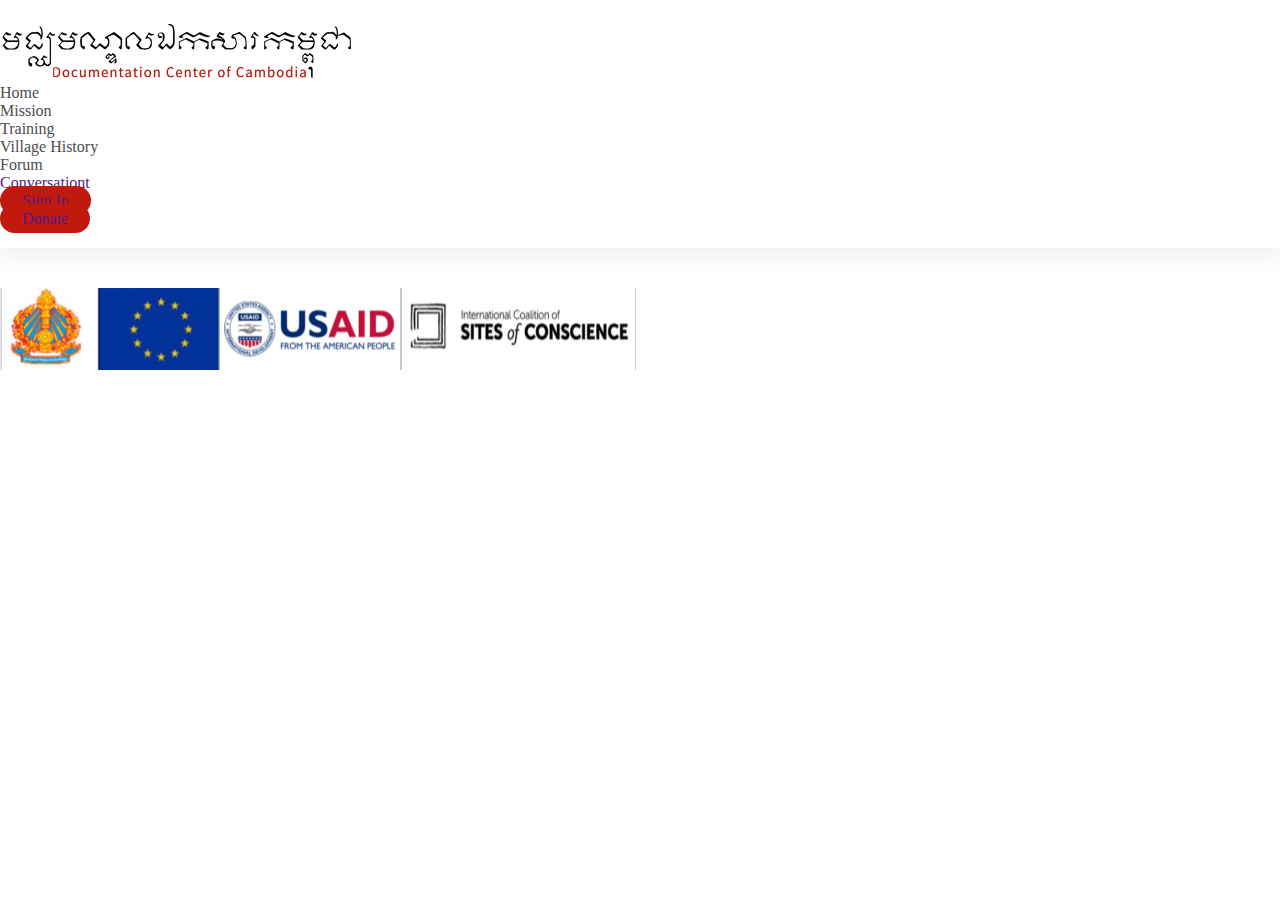
==== index.html @ 2c3887c6 "nav modified" ====
<!doctype html>
<html lang="en">

<head>
    <meta charset="utf-8">
    <meta name="viewport" content="width=device-width, initial-scale=1">
    <title>conversation</title>
    <link rel="stylesheet" href="./assets/css/style.css">
    <link href="https://cdn.jsdelivr.net/npm/bootstrap@5.3.1/dist/css/bootstrap.min.css" rel="stylesheet"
        integrity="sha384-4bw+/aepP/YC94hEpVNVgiZdgIC5+VKNBQNGCHeKRQN+PtmoHDEXuppvnDJzQIu9" crossorigin="anonymous">
</head>

<body class="flow">
    <!-- nav-section -->
    <nav class="nav-bg-crd py-20">
        <div class="container ">
            <div class="d-flex align-items-center justify-content-between">
                <img  src="./assets/images/nav-logo-img.png" alt="nav-logo-img">
                <label id="menuicon" onclick="responsive()">
                    <span class="cross-4"></span>
                    <span class="cross-5"></span>
                    <span class="cross-6"></span>
                </label>
                <ul class="d-flex align-items-center justify-content-between gap-15 nav-bar pl-0" id="nav">
                    <li><a class="fonts-nav-bar" href="">Home</a></li>
                    <li><a class="fonts-nav-bar" href="">Mission</a></li>
                    <li><a class="fonts-nav-bar" href="">Training</a></li>
                    <li><a class="fonts-nav-bar" href="">Village History</a></li>
                    <li><a class="fonts-nav-bar" href="">Forum</a></li>
                    <li><a class="font-nav" href="">Conversationt</a></li>
                    <li><a class="font-nav-btn nav-btn" href="">Sign In</a></li>
                    <li><a class="font-nav-btn nav-btn" href="">Donate</a></li>

                </ul>
            </div>
        </div>
    </nav>

    <!-- footer-section -->
      <section class="bg-black pt-40">
        <div class="container">
            <div class="row">
                <div class="col-8">
                    <img class="w-100" src="./assets/images/footer-img.png" alt="">
                </div>
            </div>
        </div>
      </section> 
    <script src="./assets/js/app.js"></script>
    <script src="https://cdn.jsdelivr.net/npm/bootstrap@5.3.1/dist/js/bootstrap.bundle.min.js"
        integrity="sha384-HwwvtgBNo3bZJJLYd8oVXjrBZt8cqVSpeBNS5n7C8IVInixGAoxmnlMuBnhbgrkm" crossorigin="anonymous">
        </script>
</body>

</html>
---- assets/css/style.css ----
@import url(root.css);

*{
    padding: 0;
    margin: 0;
    list-style-type: none;
    box-sizing: border-box;
    text-decoration: none !important;
}


/* padding */
.py-20{
    padding-top: 20px;
    padding-bottom: 20px;
}

.pt-40{
    padding-top: 40px;
}

/* nav-section */
.nav-bg-crd{
    background: #FFF;
box-shadow: 0px 8px 25px 0px rgba(0, 0, 0, 0.07);
}

.gap-15{
    gap: 15px;
}


.nav-btn{
padding: 6px 22px;
border-radius: 17.5px;
background: var(--Button, #C2190E);
}

.cross-1{
    rotate: 45deg;
    transition: .4s;
    }
    .cross-2{
        position: relative;
        transition: .4s;
        top: -80%;
        rotate: -45deg;
    }
    .cross-3{
        display: none !important;
    }
    .cross-4{
        transition: .4s;
    }
    .cross-5{
        transition: .5s;
    }
    .cross-6{
        transition: .5s;
    }
    .pl-0{
        padding-left: 0;
    }

@media (max-width:1200px) {
    label[id="menuicon"] {
        width: 30px;
        height: 24px;
        cursor: pointer;
        display: flex;
        position: absolute;
        right: 2%;
        top: 2%;
        justify-content: space-between;
        flex-direction: column;
        z-index: 5;
        align-items: center;
    }
    label[id="menuicon"]>span {
        width: 100%;
        height: 5px;
        background: black;
    }
    .nav-bar {       
        flex-direction: column !important;
        justify-content: center;
        align-items: center;
        top: 0;
        left: -100%;
        position: fixed;
        opacity: 1;
        width: 100%;
        max-width: 400px;
        height: 100%;
        background: red;
        z-index: 3;
        box-shadow: 0px 0px 19px 9px rgba(0, 0, 0, 0.10);
        transition: .8s;
    }
    .fixed-lft {
        left: 0;
    }}
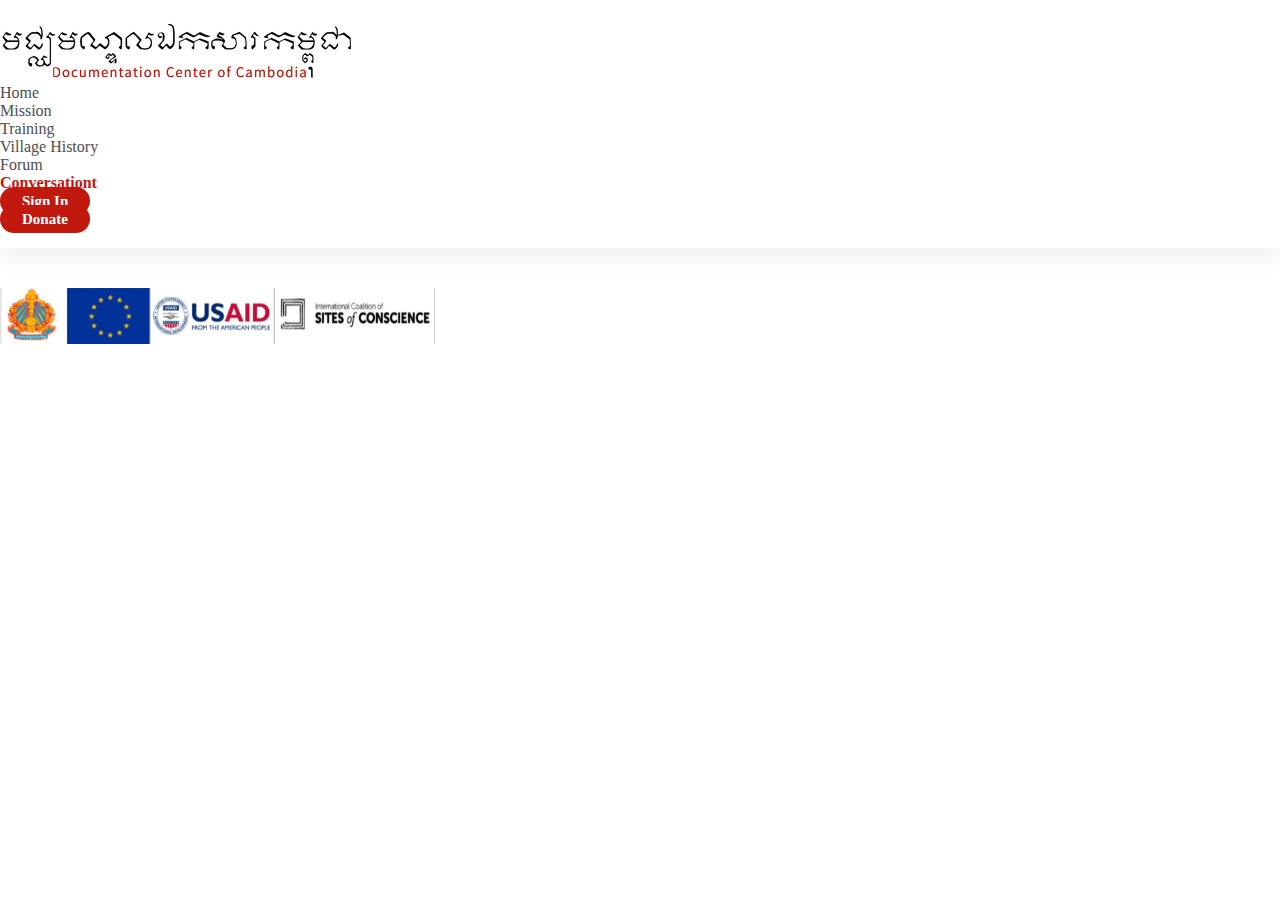
==== commit 95091e11: "footer-modified" ====
--- a/index.html
+++ b/index.html
@@ -40,9 +40,26 @@
       <section class="bg-black pt-40">
         <div class="container">
             <div class="row">
-                <div class="col-8">
-                    <img class="w-100" src="./assets/images/footer-img.png" alt="">
+                <div class="col-lg-8 col-md-12">
+                    <img class="mx-435 w-100" src="./assets/images/footer-img.png" alt="">
                 </div>
+            <div class="col-lg-4 col-md-12">
+                <p class="footer-para"># 66, Street 274, Sihanouk Blvd, Sangkat Tonle Bassac, Khan Chamkarmon, Phnom Penh.</p>
+                <div class="d-flex align-items-center pt-16">
+                    <img src="./assets/images/footer-call-img.png" alt="">
+                    <p class="footer-p">No. 012 90 55 95/023 21 18 75 </p>
+                </div>
+                <div class="d-flex align-items-center pt-13 pb-9">
+                    <img src="./assets/images/footer-msg-img.png" alt="">
+                    <p class="footer-p">Email: dccam@online.com.kh
+                    </p>
+                </div>
+                <div class="d-flex align-items-center pb-95">
+                    <img src="./assets/images/footer-website-img.png" alt="">
+                    <p class="footer-p">Website: www.dccam.org</p>
+                </div>
+
+            </div>
             </div>
         </div>
       </section> 
--- a/assets/css/style.css
+++ b/assets/css/style.css
@@ -17,6 +17,20 @@
 
 .pt-40{
     padding-top: 40px;
+}
+.pt-13{
+    padding-top: 13px;
+}
+
+.pb-9{
+    padding-bottom: 9px;
+}
+.pt-16{
+    padding-top: 16px;
+}
+
+.pb-95{
+    padding-bottom: 95px;
 }
 
 /* nav-section */
@@ -62,6 +76,17 @@
         padding-left: 0;
     }
 
+
+
+    /* footer-section */
+    p {
+         margin-bottom: unset !important;
+    }
+
+    .mx-435{
+        max-width: 435px;
+    }
+
 @media (max-width:1200px) {
     label[id="menuicon"] {
         width: 30px;
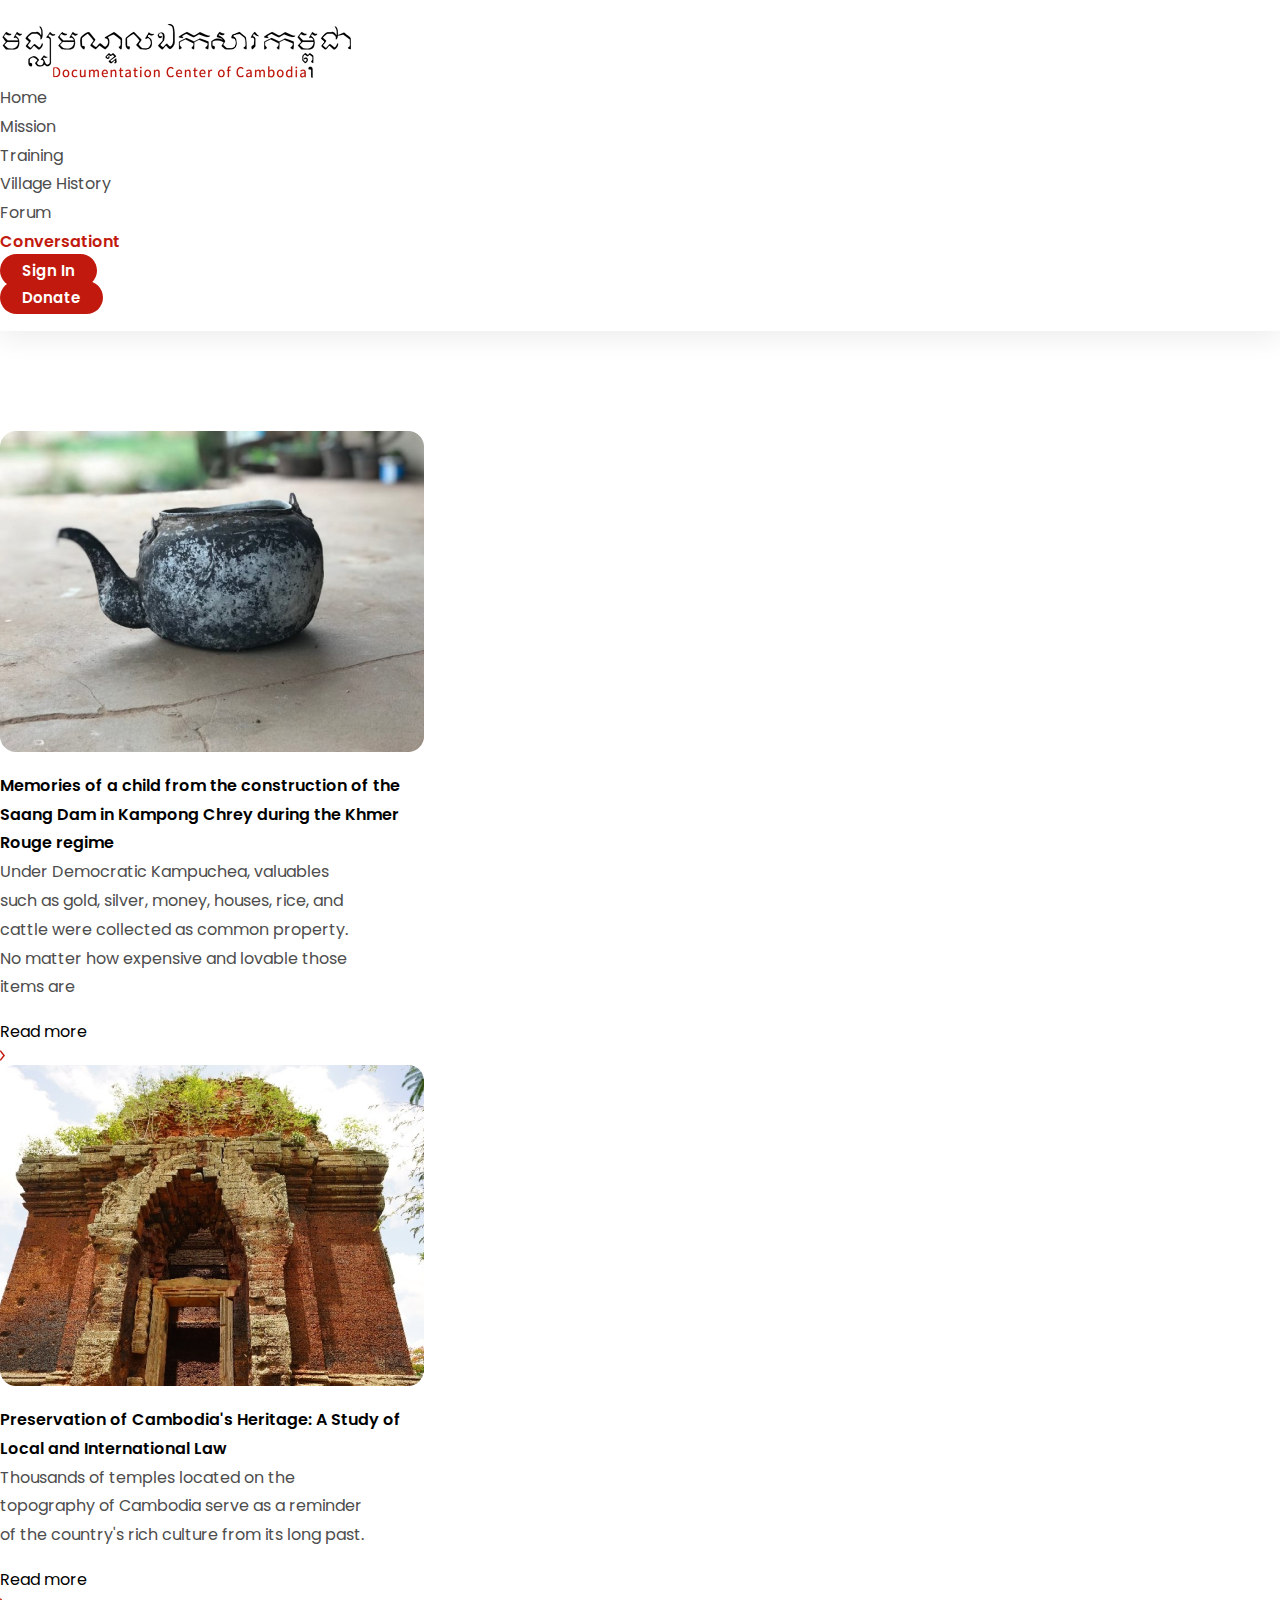
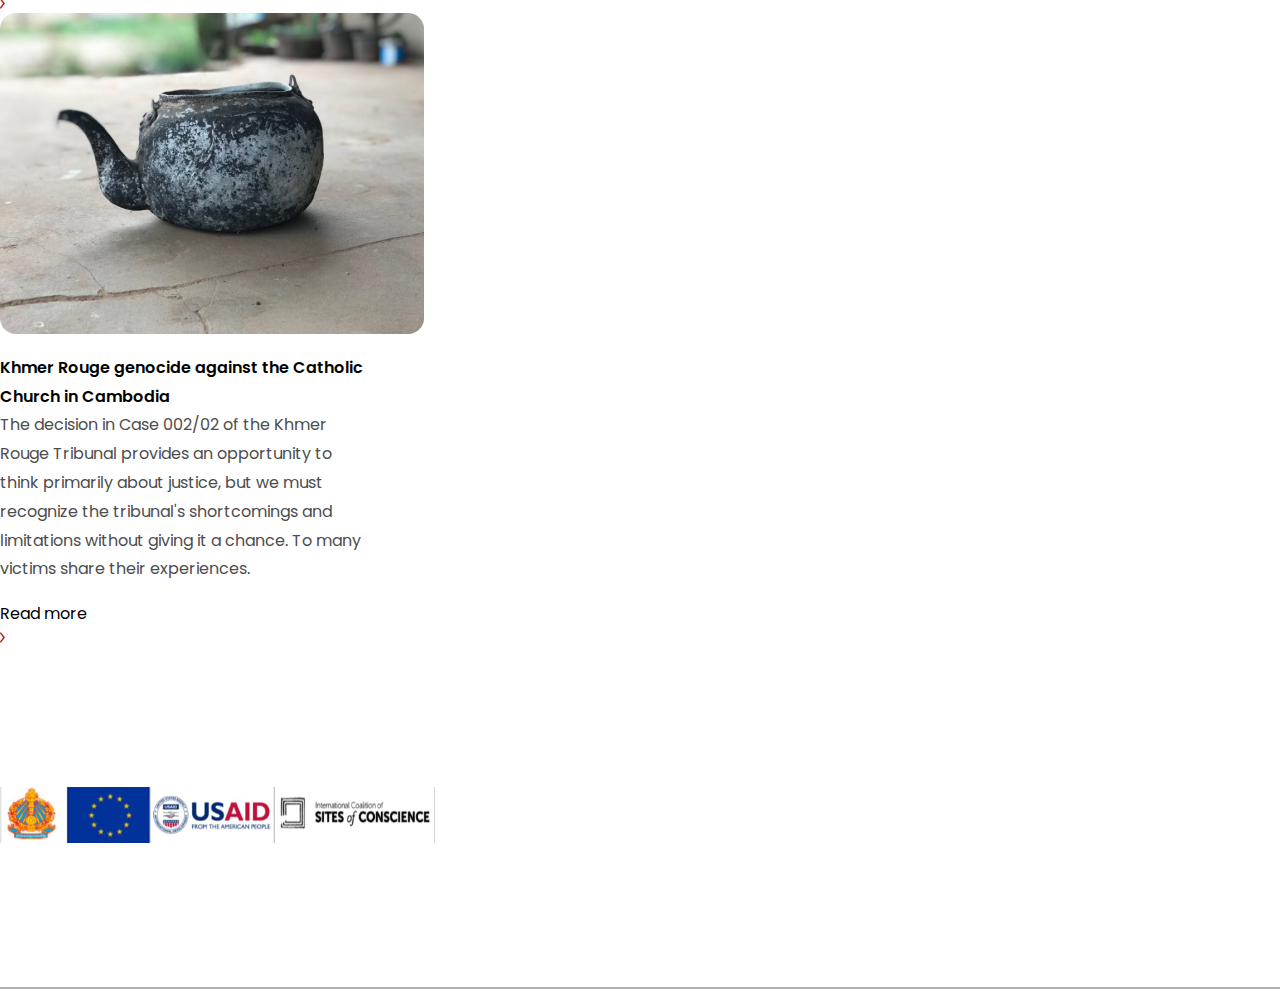
==== commit 536f29aa: "section-complete" ====
--- a/index.html
+++ b/index.html
@@ -15,54 +15,110 @@
     <nav class="nav-bg-crd py-20">
         <div class="container ">
             <div class="d-flex align-items-center justify-content-between">
-                <img  src="./assets/images/nav-logo-img.png" alt="nav-logo-img">
+                <img class="mx-353 w-100 " src="./assets/images/nav-logo-img.png" alt="nav-logo-img">
                 <label id="menuicon" onclick="responsive()">
                     <span class="cross-4"></span>
                     <span class="cross-5"></span>
                     <span class="cross-6"></span>
                 </label>
-                <ul class="d-flex align-items-center justify-content-between gap-15 nav-bar pl-0" id="nav">
-                    <li><a class="fonts-nav-bar" href="">Home</a></li>
-                    <li><a class="fonts-nav-bar" href="">Mission</a></li>
-                    <li><a class="fonts-nav-bar" href="">Training</a></li>
-                    <li><a class="fonts-nav-bar" href="">Village History</a></li>
-                    <li><a class="fonts-nav-bar" href="">Forum</a></li>
-                    <li><a class="font-nav" href="">Conversationt</a></li>
-                    <li><a class="font-nav-btn nav-btn" href="">Sign In</a></li>
-                    <li><a class="font-nav-btn nav-btn" href="">Donate</a></li>
+                <ul class="d-flex align-items-center gap-15 nav-bar pl-0" id="nav">
+                    <li><a class="fonts-nav-bar ff-poppine  " href="">Home</a></li>
+                    <li><a class="fonts-nav-bar ff-poppine" href="">Mission</a></li>
+                    <li><a class="fonts-nav-bar ff-poppine" href="">Training</a></li>
+                    <li><a class="fonts-nav-bar ff-poppine" href="">Village History</a></li>
+                    <li><a class="fonts-nav-bar ff-poppine" href="">Forum</a></li>
+                    <li><a class="font-nav ff-poppine" href="">Conversationt</a></li>
+                    <li><a class="font-nav-btn nav-btn ff-poppine" href="">Sign In</a></li>
+                    <li><a class="font-nav-btn nav-btn ff-poppine" href="">Donate</a></li>
 
                 </ul>
             </div>
         </div>
     </nav>
 
+    <!-- information-section -->
+    <section class="pt-sm-100 pb-sm-100 pt-15 pb-15">
+        <div class="container">
+            <div class="row">
+                <div class="col-lg-4 col-md-6 col-12 mb-3">
+                    <img class="w-100" src="./assets/images/info-img-1.png" alt="">
+                    <h2 class="info-font-hading mx-402 pt-16 ff-poppine ">Memories of a child from the construction of the Saang Dam
+                        in Kampong Chrey during the Khmer
+                        Rouge regime</h2>
+                    <p class="font-info-para mx-366 ff-poppine">Under Democratic Kampuchea, valuables such as gold, silver, money,
+                        houses, rice, and cattle were collected as common property. No matter how expensive and lovable
+                        those items are</p>
+                    <div class="d-flex pt-16">
+                        <p class="pr-14 ff-poppine">Read more</p>
+                        <a href=""><svg width="5" height="11" viewBox="0 0 5 11" fill="none"
+                                xmlns="http://www.w3.org/2000/svg">
+                                <path d="M0 9.42857L3.125 5.5L0 1.57143L0.625 0L5 5.5L0.625 11L0 9.42857Z"
+                                    fill="#C2190E" />
+                            </svg>
+                        </a>
+                    </div>
+                </div>
+                <div class="col-lg-4 col-md-6 col-12 mb-3">
+                    <img class="w-100" src="./assets/images/info-img-2.png" alt="">
+                    <h2 class="info-font-hading mx-402 pt-16 ff-poppine">Preservation of Cambodia's Heritage: A Study of Local and
+                        International Law</h2>
+                    <p class="font-info-para mx-366 ff-poppine">Thousands of temples located on the topography of Cambodia serve as a reminder of the country's rich culture from its long past.</p>
+                    <div class="d-flex pt-16">
+                        <p class="pr-14 ff-poppine">Read more</p>
+                        <a href=""><svg width="5" height="11" viewBox="0 0 5 11" fill="none"
+                                xmlns="http://www.w3.org/2000/svg">
+                                <path d="M0 9.42857L3.125 5.5L0 1.57143L0.625 0L5 5.5L0.625 11L0 9.42857Z"
+                                    fill="#C2190E" />
+                            </svg>
+                        </a>
+                    </div>
+                </div>
+                <div class="col-lg-4 col-md-6 col-12 mb-3">
+                    <img class="w-100" src="./assets/images/info-img-1.png" alt="">
+                    <h2 class="info-font-hading mx-402 pt-16 ff-poppine">Khmer Rouge genocide against the Catholic Church in Cambodia</h2>
+                    <p class="font-info-para mx-366 ff-poppine">The decision in Case 002/02 of the Khmer Rouge Tribunal provides an opportunity to think primarily about justice, but we must recognize the tribunal's shortcomings and limitations without giving it a chance. To many victims share their experiences.</p>
+                    <div class="d-flex pt-16">
+                        <p class="pr-14 ff-poppine">Read more</p>
+                        <a href=""><svg width="5" height="11" viewBox="0 0 5 11" fill="none"
+                                xmlns="http://www.w3.org/2000/svg">
+                                <path d="M0 9.42857L3.125 5.5L0 1.57143L0.625 0L5 5.5L0.625 11L0 9.42857Z"
+                                    fill="#C2190E" />
+                            </svg>
+                        </a>
+                    </div>
+                </div>
+            </div>
+        </div>
+    </section>
+
     <!-- footer-section -->
-      <section class="bg-black pt-40">
+    <section class="bg-black pt-40">
         <div class="container">
             <div class="row">
                 <div class="col-lg-8 col-md-12">
                     <img class="mx-435 w-100" src="./assets/images/footer-img.png" alt="">
                 </div>
-            <div class="col-lg-4 col-md-12">
-                <p class="footer-para"># 66, Street 274, Sihanouk Blvd, Sangkat Tonle Bassac, Khan Chamkarmon, Phnom Penh.</p>
-                <div class="d-flex align-items-center pt-16">
-                    <img src="./assets/images/footer-call-img.png" alt="">
-                    <p class="footer-p">No. 012 90 55 95/023 21 18 75 </p>
+                <div class="col-lg-4 col-md-12">
+                    <a href="https://www.google.com/maps/" target="_blank" class="footer-para ff-poppine"># 66, Street 274, Sihanouk Blvd, Sangkat Tonle Bassac, Khan Chamkarmon, Phnom
+                        Penh.</a>
+                    <a href="tel:012905595" class="d-flex align-items-center pt-16">
+                        <img src="./assets/images/footer-call-img.png" alt="">
+                        <p class="footer-p pl-8 ff-poppine">No. 012 90 55 95/023 21 18 75 </p>
+                    </a>
+                    <a href="mailto:dccam@online.com.kh" class="d-flex align-items-center pt-13 pb-9">
+                        <img src="./assets/images/footer-msg-img.png" alt="">
+                        <p class="footer-p pl-8 ff-poppine">Email: dccam@online.com.kh
+                        </p>
+                    </a>
+                    <a href="http://www.dccam.org" target="_blank" class="d-flex align-items-center pb-sm-5">
+                        <img src="./assets/images/footer-website-img.png" alt="">
+                        <p class="footer-p pl-8 ff-poppine">Website: www.dccam.org</p>
+                    </a>
                 </div>
-                <div class="d-flex align-items-center pt-13 pb-9">
-                    <img src="./assets/images/footer-msg-img.png" alt="">
-                    <p class="footer-p">Email: dccam@online.com.kh
-                    </p>
-                </div>
-                <div class="d-flex align-items-center pb-95">
-                    <img src="./assets/images/footer-website-img.png" alt="">
-                    <p class="footer-p">Website: www.dccam.org</p>
-                </div>
-
-            </div>
             </div>
         </div>
-      </section> 
+        <div class="footer-line pb-3 pt-3"></div>
+    </section>
     <script src="./assets/js/app.js"></script>
     <script src="https://cdn.jsdelivr.net/npm/bootstrap@5.3.1/dist/js/bootstrap.bundle.min.js"
         integrity="sha384-HwwvtgBNo3bZJJLYd8oVXjrBZt8cqVSpeBNS5n7C8IVInixGAoxmnlMuBnhbgrkm" crossorigin="anonymous">
--- a/assets/css/style.css
+++ b/assets/css/style.css
@@ -1,6 +1,7 @@
-@import url(root.css);
+@import url("root.css");
+@import url('https://fonts.googleapis.com/css2?family=Poppins:wght@400;600&display=swap');
 
-*{
+* {
     padding: 0;
     margin: 0;
     list-style-type: none;
@@ -8,84 +9,125 @@
     text-decoration: none !important;
 }
 
-
 /* padding */
-.py-20{
+.py-20 {
     padding-top: 20px;
     padding-bottom: 20px;
 }
-
-.pt-40{
+.pt-40 {
     padding-top: 40px;
 }
-.pt-13{
+.pt-13 {
     padding-top: 13px;
 }
-
-.pb-9{
+.pt-100 {
+    padding-top: 100px;
+}
+.pb-100 {
+    padding-bottom: 100px;
+}
+.pb-9 {
     padding-bottom: 9px;
 }
-.pt-16{
+.pt-16 {
     padding-top: 16px;
 }
-
-.pb-95{
+.pl-8 {
+    padding-left: 8px;
+}
+.pb-95 {
     padding-bottom: 95px;
+}
+.pr-14 {
+    padding-right: 14px;
+}
+.ff-poppine {
+    font-family: 'Poppins', sans-serif;
+    line-height: 180%;
 }
 
 /* nav-section */
-.nav-bg-crd{
+.nav-bg-crd {
     background: #FFF;
-box-shadow: 0px 8px 25px 0px rgba(0, 0, 0, 0.07);
+    box-shadow: 0px 8px 25px 0px rgba(0, 0, 0, 0.07);
+}
+.gap-15 {
+    gap: 15px;
+}
+.mx-353 {
+    max-width: 353px;
+}
+.nav-btn {
+    padding: 6px 22px;
+    border-radius: 17.5px;
+    background: var(--Button, #C2190E);
+}
+.cross-1 {
+    rotate: 45deg;
+    transition: .4s;
+}
+.cross-2 {
+    position: relative;
+    transition: .4s;
+    top: -80%;
+    rotate: -45deg;
+}
+.cross-3 {
+    display: none !important;
+}
+.cross-4 {
+    transition: .4s;
+}
+.cross-5 {
+    transition: .5s;
+}
+.cross-6 {
+    transition: .5s;
+}
+.pl-0 {
+    padding-left: 0;
+}
+.pt-15 {
+    padding-top: 15px;
+}
+.pb-15 {
+    padding-bottom: 15px;
 }
 
-.gap-15{
-    gap: 15px;
+/* information-section */
+.mx-402 {
+    max-width: 402px;
+}
+.mx-366 {
+    max-width: 366px;
 }
 
-
-.nav-btn{
-padding: 6px 22px;
-border-radius: 17.5px;
-background: var(--Button, #C2190E);
+/* footer-section */
+p {
+    margin-bottom: unset !important;
+}
+.footer-line::after {
+    content: "";
+    display: flex;
+    width: 100%;
+    height: 2px;
+    background-color: #B2B2B2;
+}
+.mx-435 {
+    max-width: 435px;
 }
 
-.cross-1{
-    rotate: 45deg;
-    transition: .4s;
+@media (min-width:576px) {
+    .pb-sm-95 {
+        padding-bottom: 95px;
     }
-    .cross-2{
-        position: relative;
-        transition: .4s;
-        top: -80%;
-        rotate: -45deg;
+    .pt-sm-100 {
+        padding-top: 100px;
     }
-    .cross-3{
-        display: none !important;
+    .pb-sm-100 {
+        padding-bottom: 100px;
     }
-    .cross-4{
-        transition: .4s;
-    }
-    .cross-5{
-        transition: .5s;
-    }
-    .cross-6{
-        transition: .5s;
-    }
-    .pl-0{
-        padding-left: 0;
-    }
-
-
-
-    /* footer-section */
-    p {
-         margin-bottom: unset !important;
-    }
-
-    .mx-435{
-        max-width: 435px;
-    }
+}
 
 @media (max-width:1200px) {
     label[id="menuicon"] {
@@ -106,7 +148,7 @@
         height: 5px;
         background: black;
     }
-    .nav-bar {       
+    .nav-bar {
         flex-direction: column !important;
         justify-content: center;
         align-items: center;
@@ -117,11 +159,12 @@
         width: 100%;
         max-width: 400px;
         height: 100%;
-        background: red;
+        background: lightblue;
         z-index: 3;
         box-shadow: 0px 0px 19px 9px rgba(0, 0, 0, 0.10);
         transition: .8s;
     }
     .fixed-lft {
         left: 0;
-    }}+    }
+}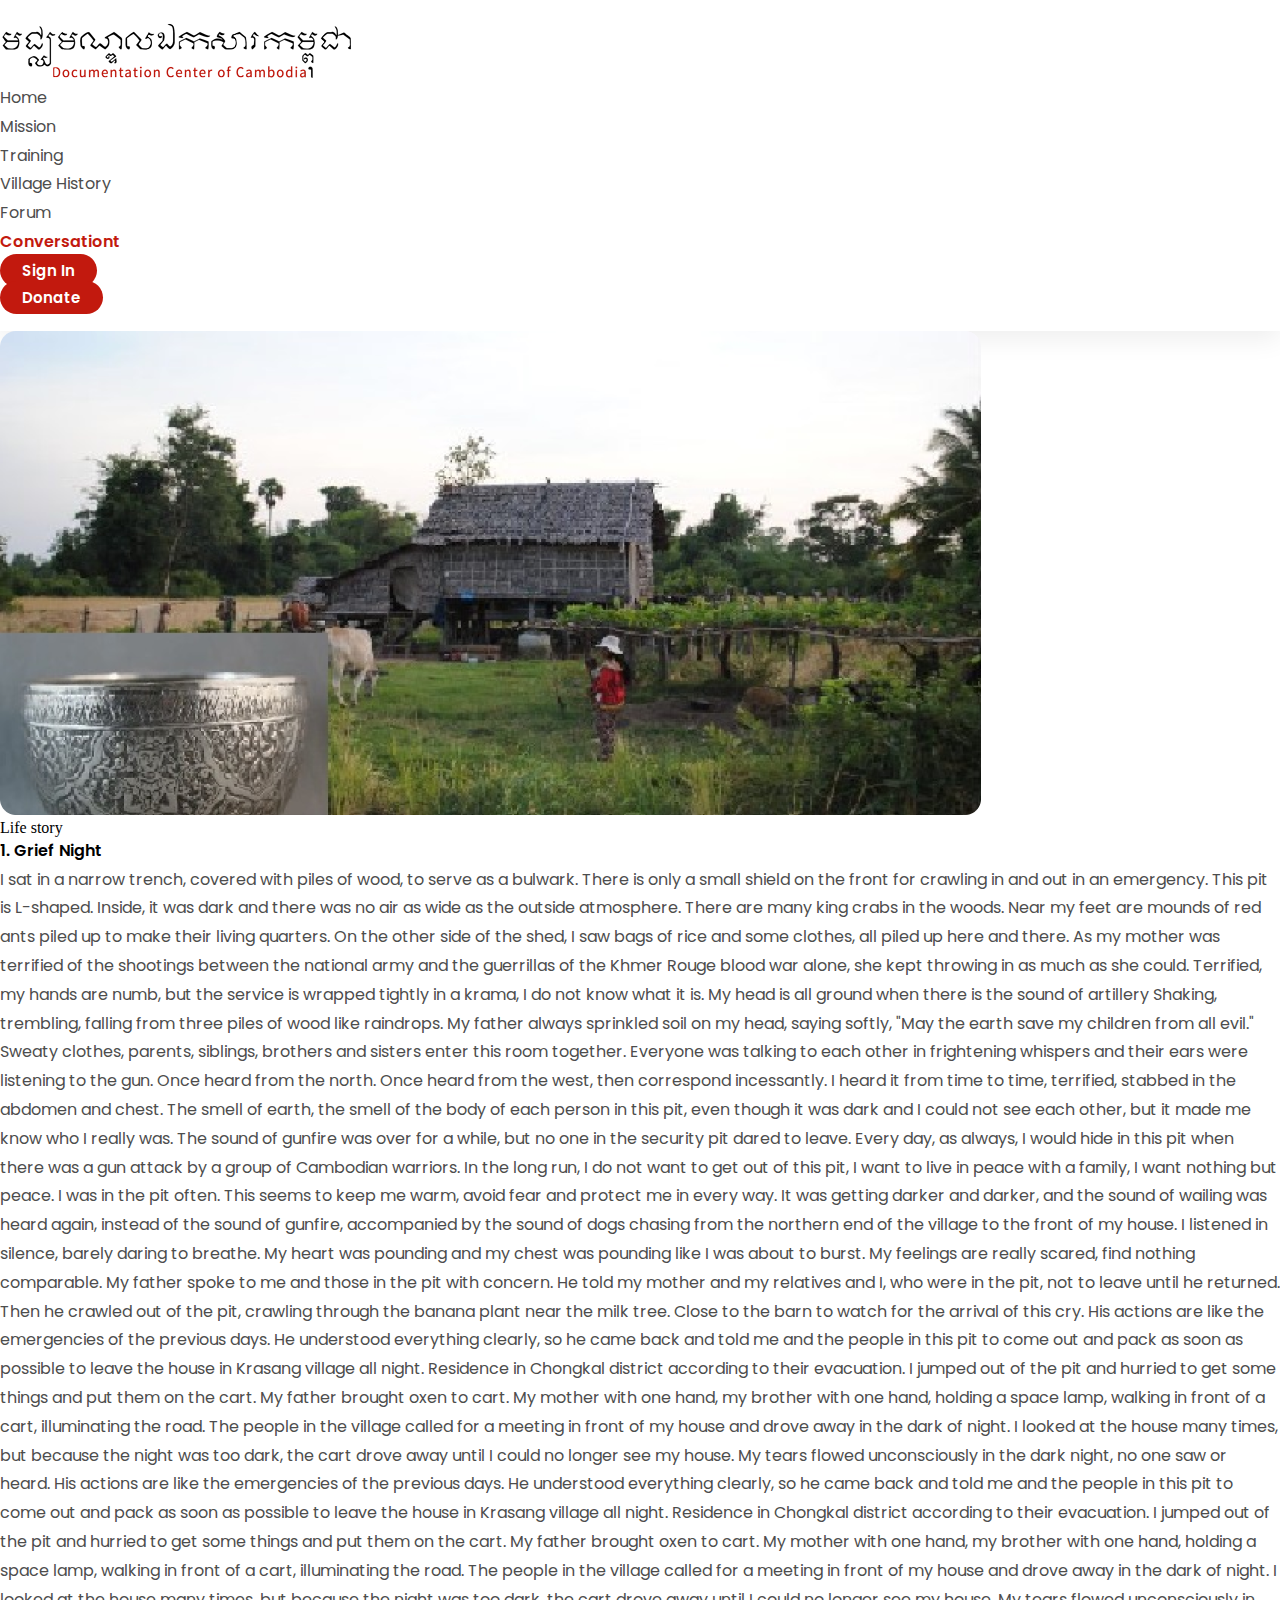
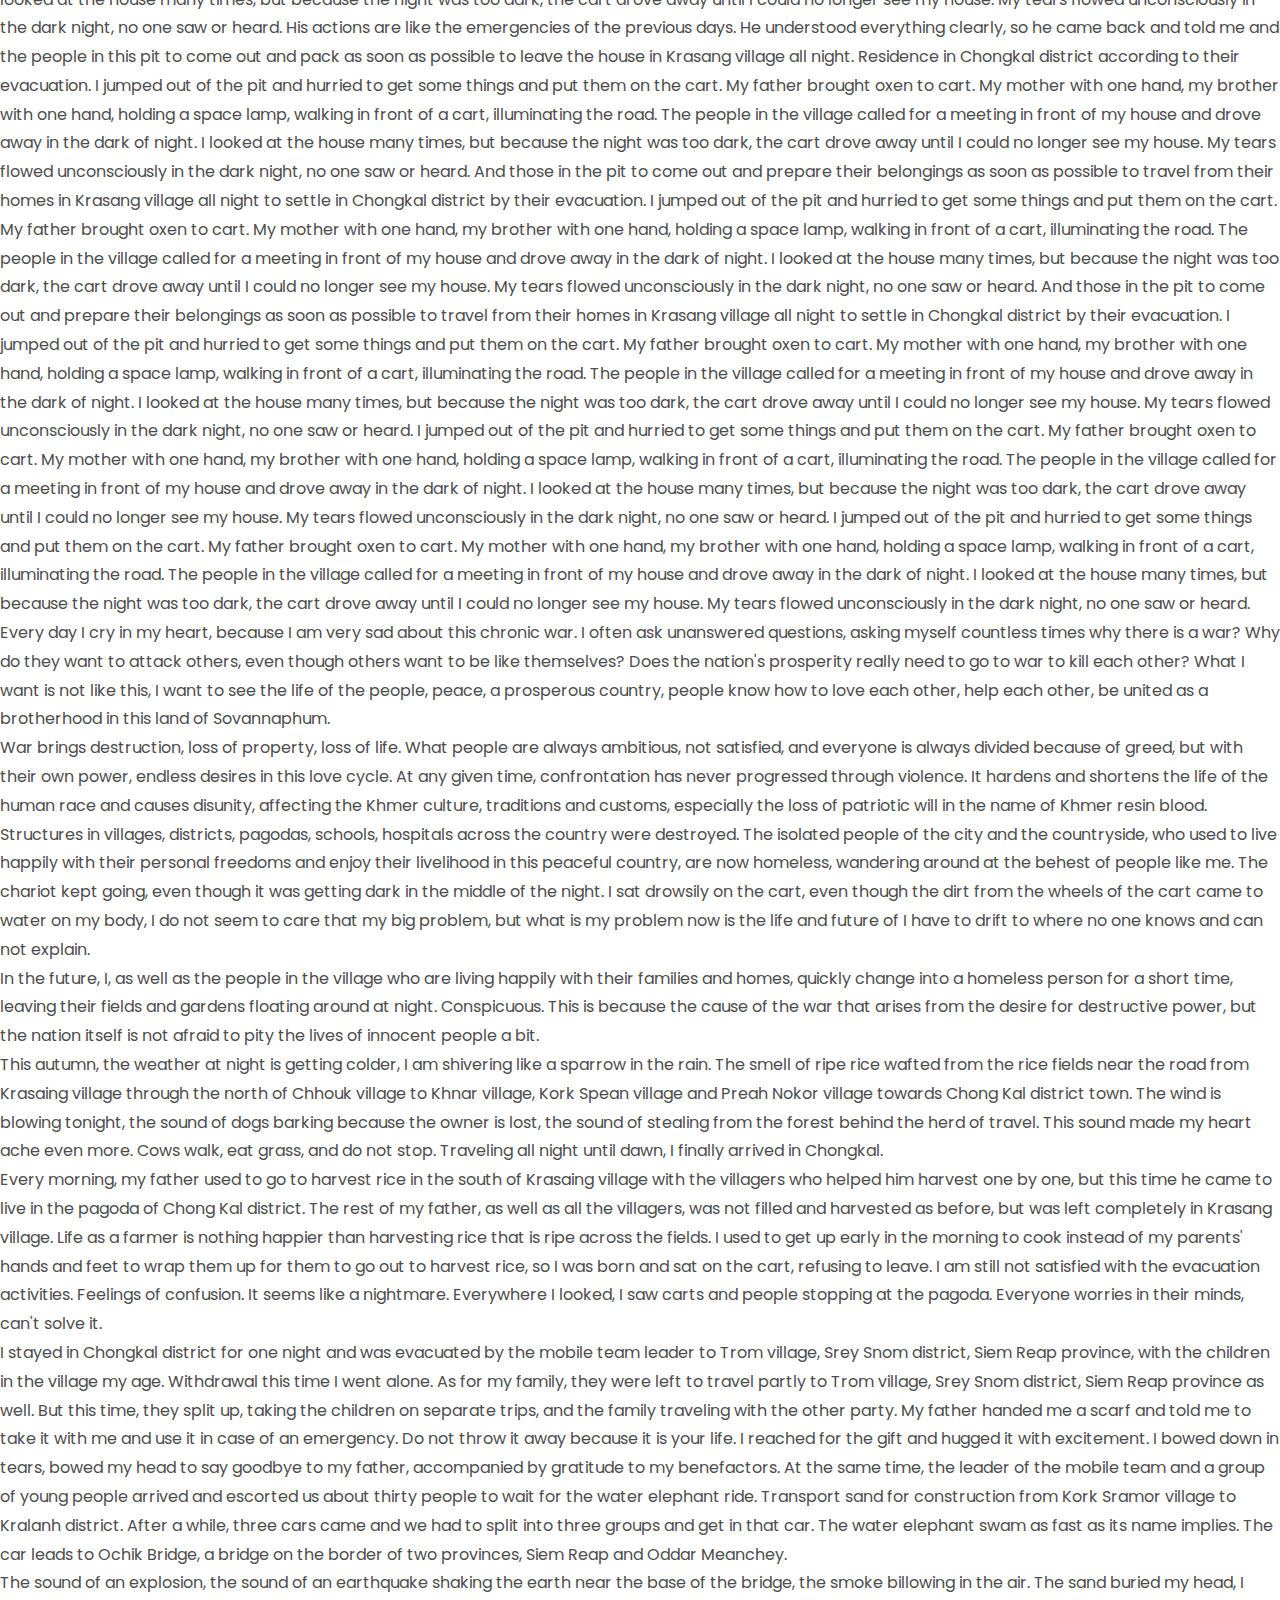
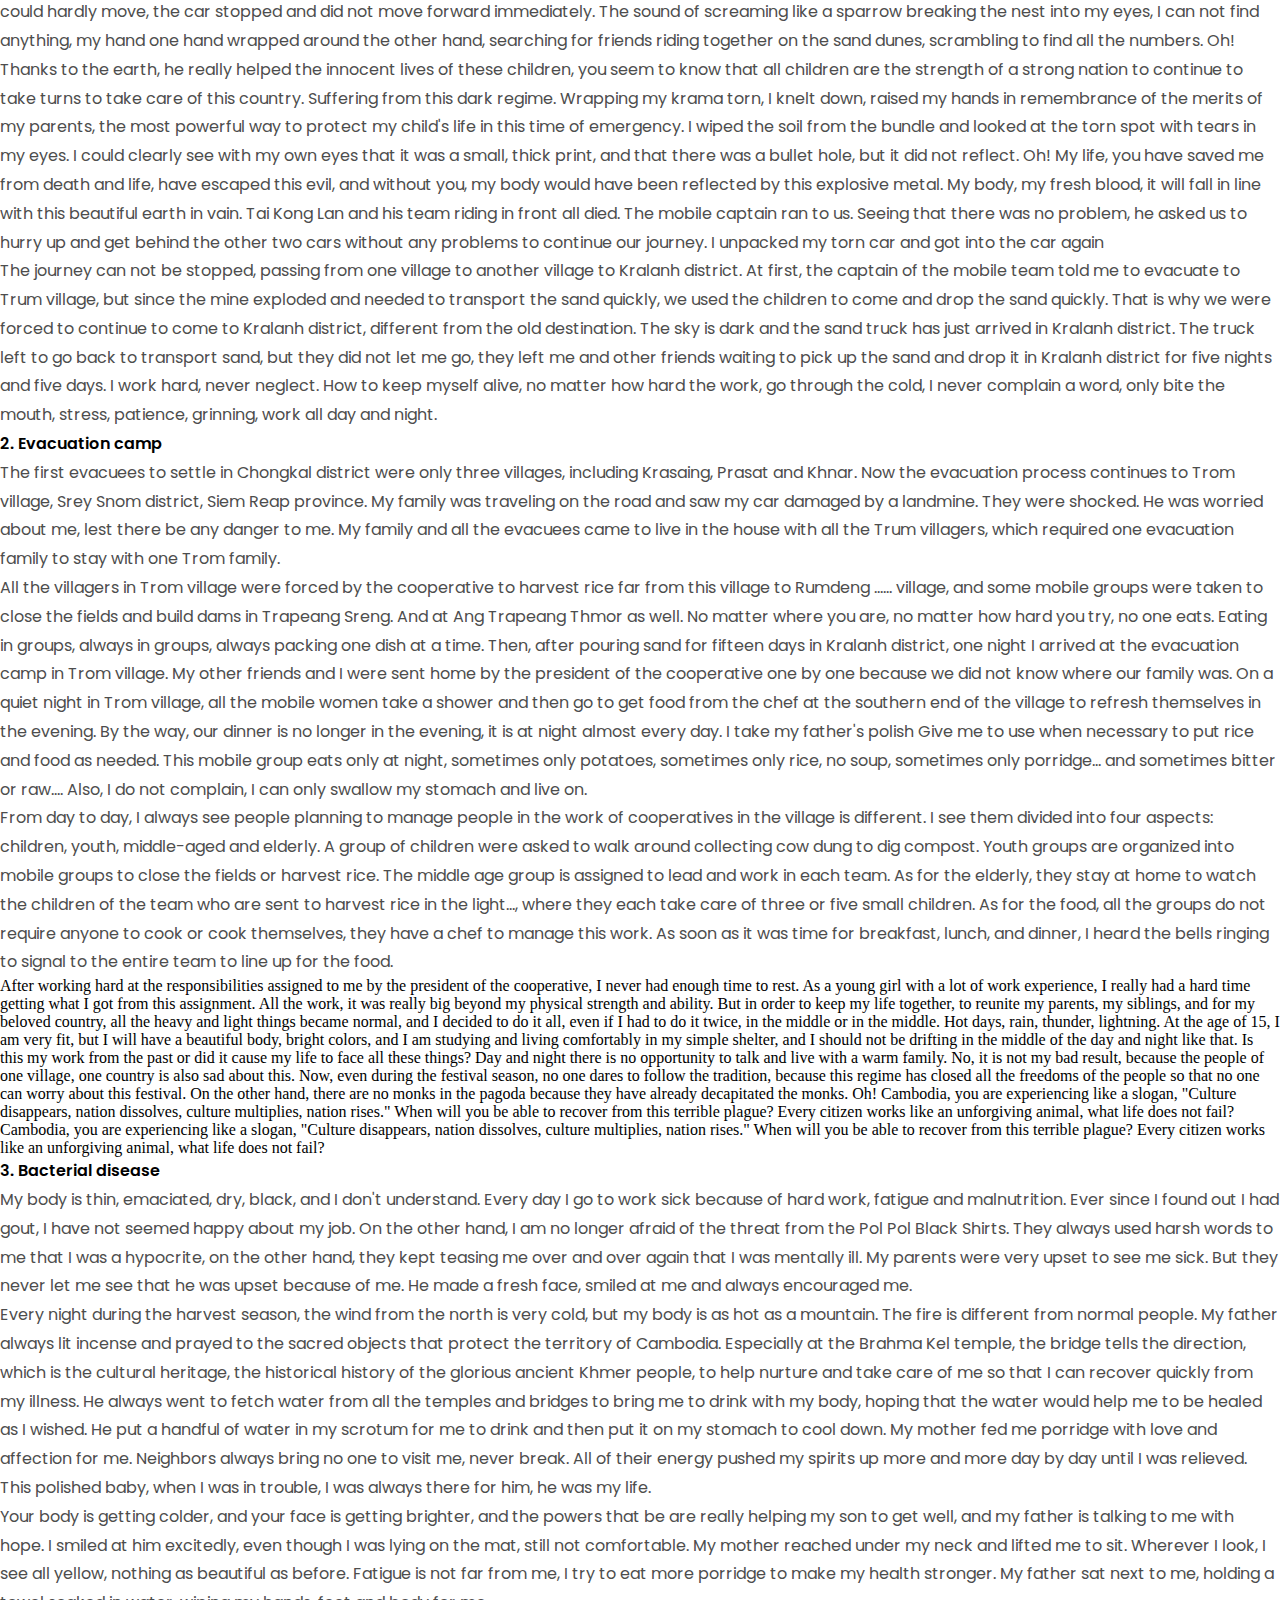
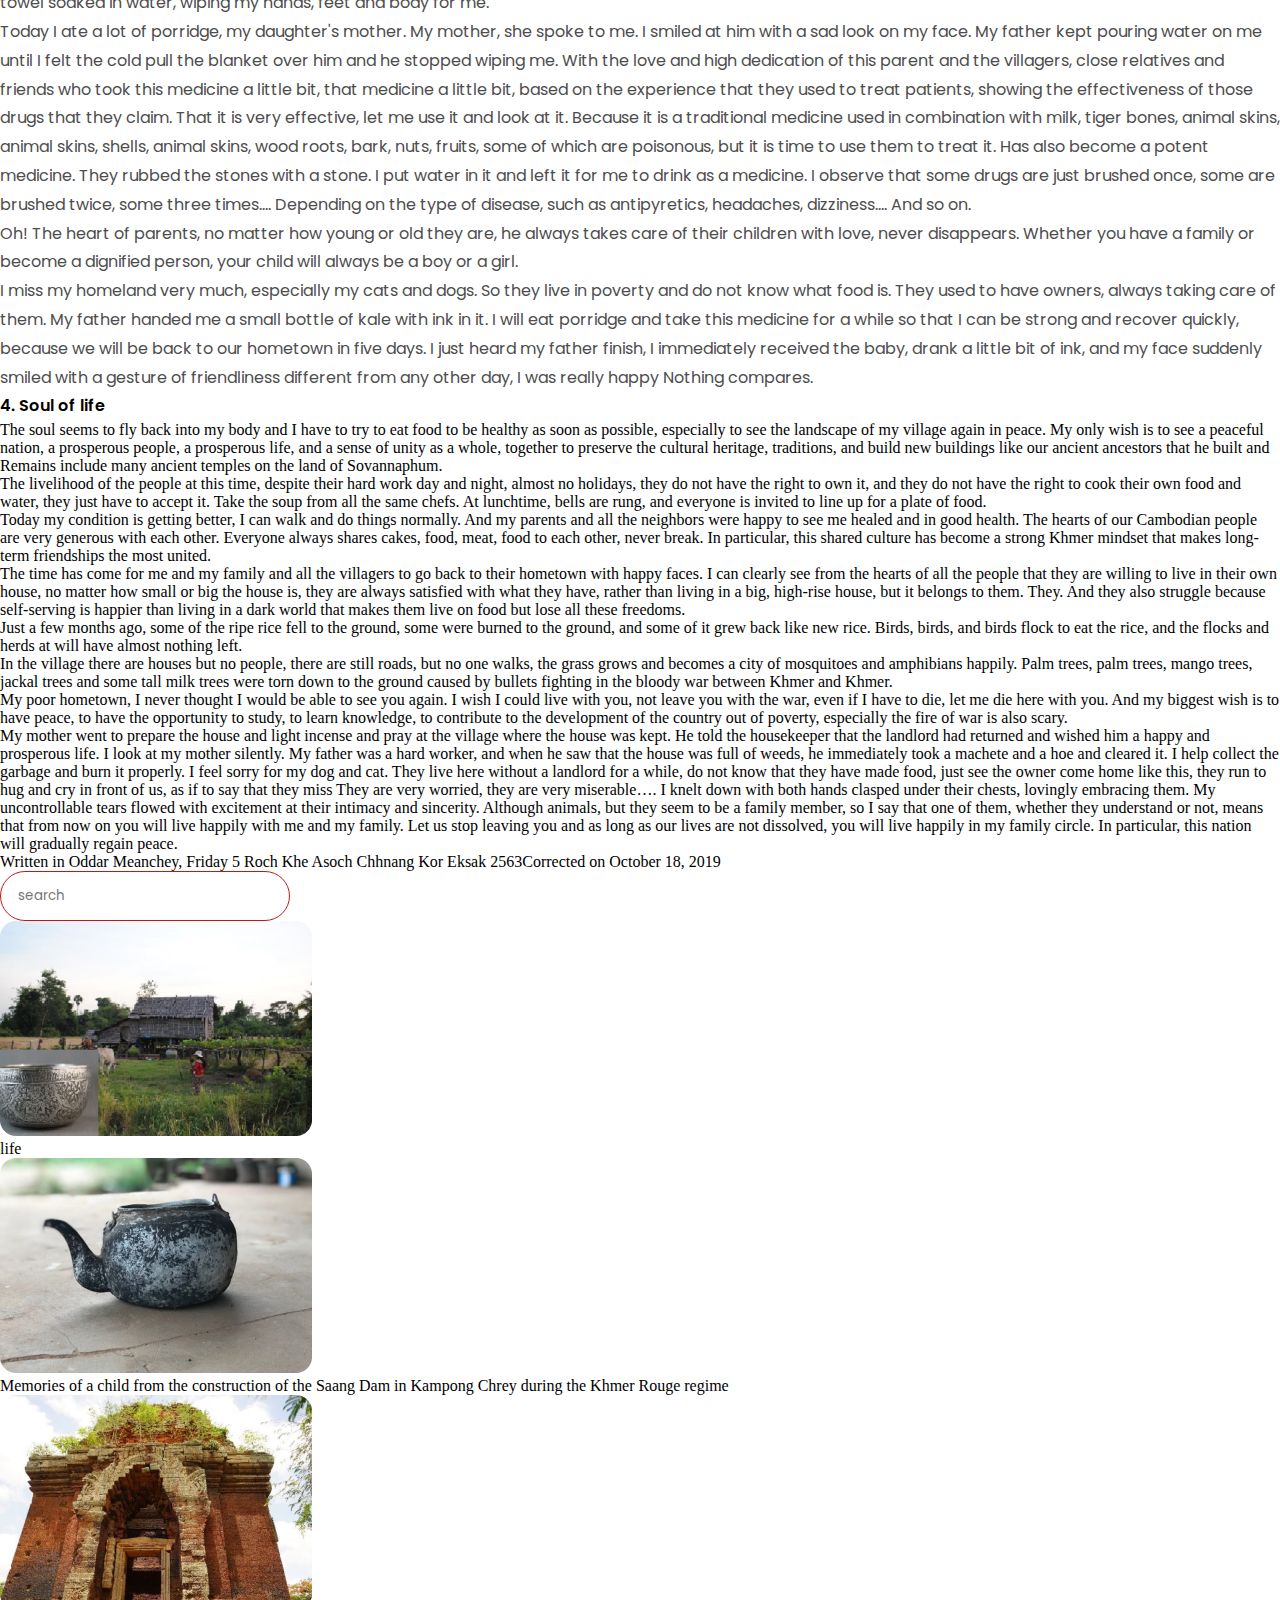
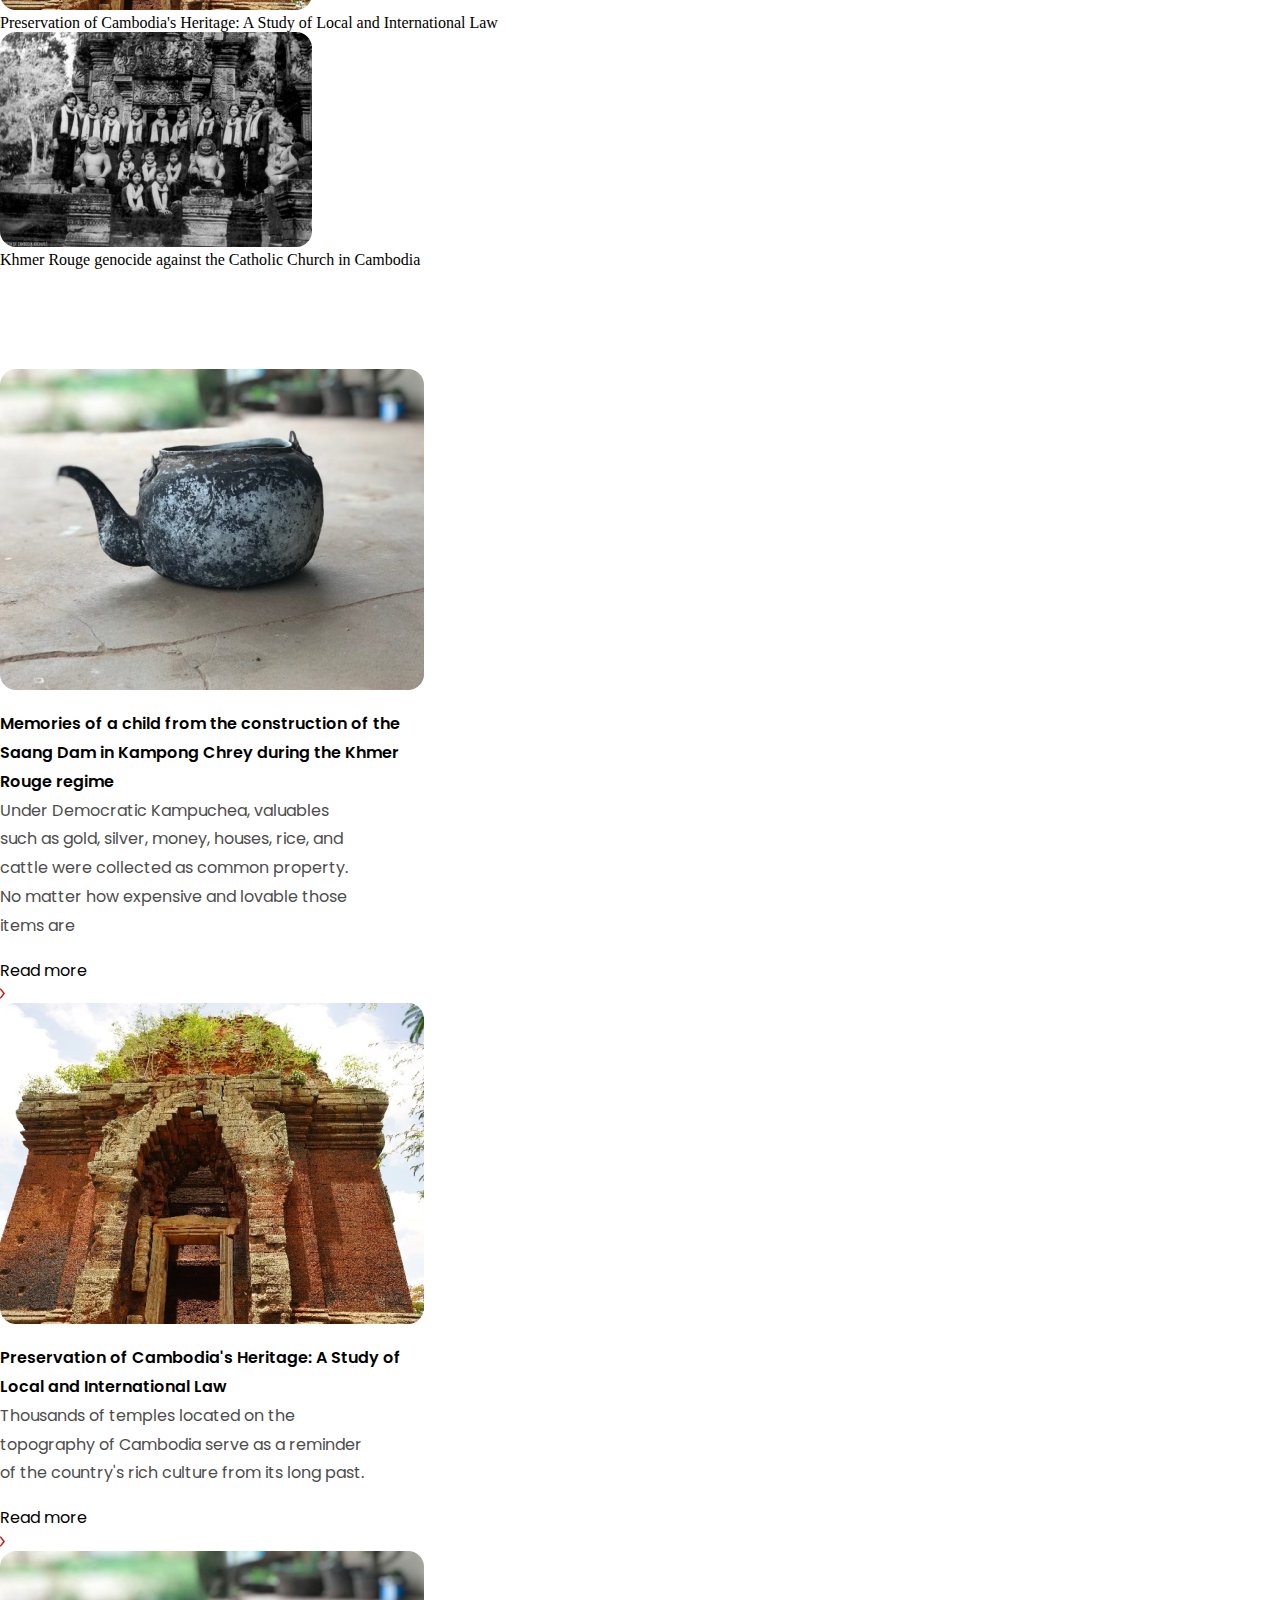
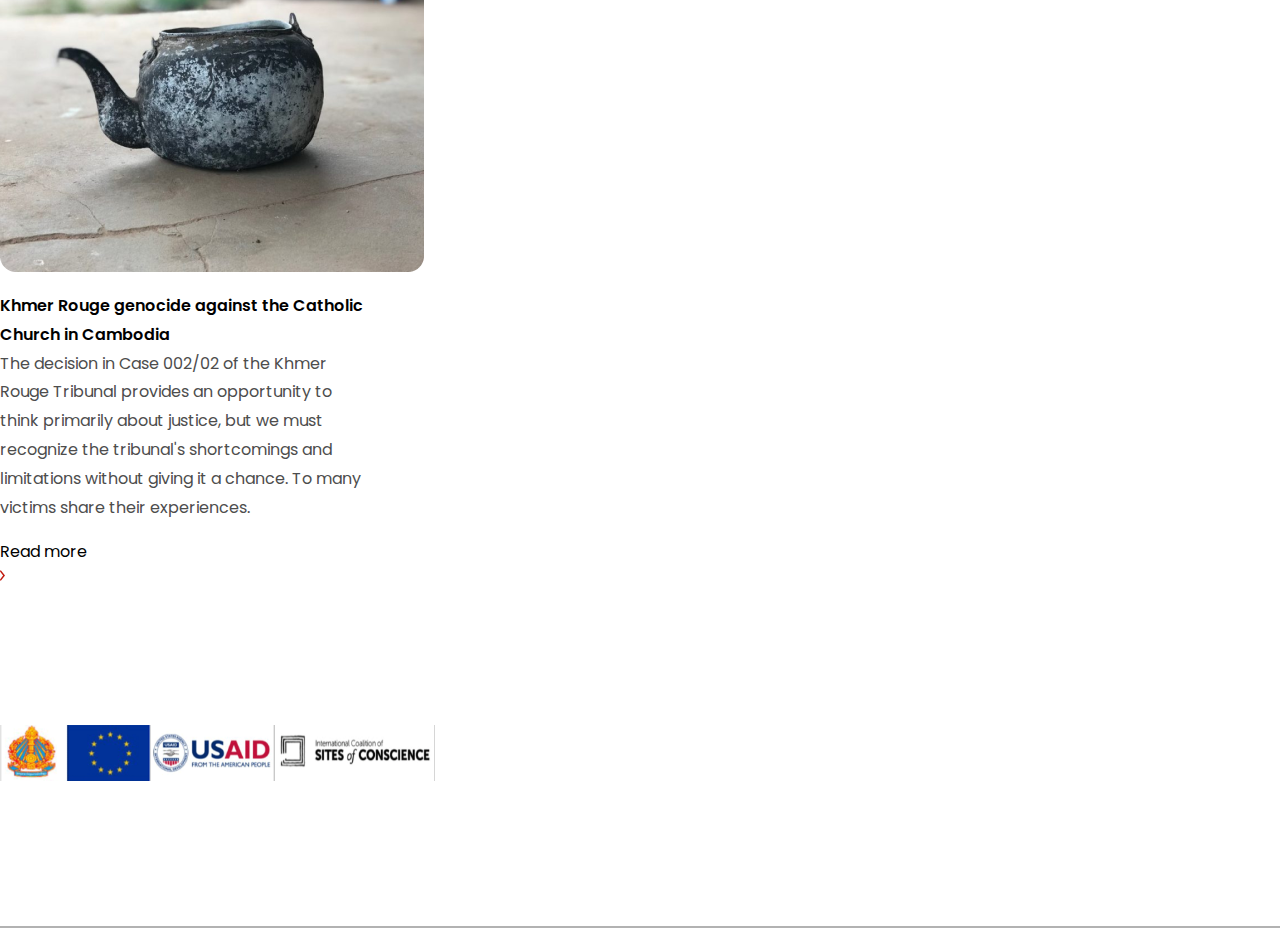
==== commit b97b8a85: "complete page" ====
--- a/index.html
+++ b/index.html
@@ -21,13 +21,13 @@
                     <span class="cross-5"></span>
                     <span class="cross-6"></span>
                 </label>
-                <ul class="d-flex align-items-center gap-15 nav-bar pl-0" id="nav">
-                    <li><a class="fonts-nav-bar ff-poppine  " href="">Home</a></li>
-                    <li><a class="fonts-nav-bar ff-poppine" href="">Mission</a></li>
-                    <li><a class="fonts-nav-bar ff-poppine" href="">Training</a></li>
-                    <li><a class="fonts-nav-bar ff-poppine" href="">Village History</a></li>
-                    <li><a class="fonts-nav-bar ff-poppine" href="">Forum</a></li>
-                    <li><a class="font-nav ff-poppine" href="">Conversationt</a></li>
+                <ul class="d-flex align-items-center gap-15 nav-bar pl-0  " id="nav">
+                    <li><a class="fonts-nav-bar ff-poppine line" href="">Home</a></li>
+                    <li><a class="fonts-nav-bar ff-poppine line" href="">Mission</a></li>
+                    <li><a class="fonts-nav-bar ff-poppine line" href="">Training</a></li>
+                    <li><a class="fonts-nav-bar ff-poppine line" href="">Village History</a></li>
+                    <li><a class="fonts-nav-bar ff-poppine line" href="">Forum</a></li>
+                    <li><a class="font-nav ff-poppine line" href="">Conversationt</a></li>
                     <li><a class="font-nav-btn nav-btn ff-poppine" href="">Sign In</a></li>
                     <li><a class="font-nav-btn nav-btn ff-poppine" href="">Donate</a></li>
 
@@ -35,6 +35,412 @@
             </div>
         </div>
     </nav>
+
+     <!-- article section -->
+     <section >
+        <div class="container pt-5">
+            <div class="row ">
+                <div class="col-lg-9 col-12 ">
+                    <img class="w-100" src="./assets/images/1st-sec-image.png" alt="1st-sec-image">
+                    <p class="pt-2 text-center mb-0 pb-2">Life story</p>
+                    <h2 class="f-heading pt-3 mb-0 ">1. Grief Night</h2>
+                    <p class="f-article pt-2 mb-0">
+                        I sat in a narrow trench, covered with piles of wood, to serve as a bulwark. There is only a
+                        small shield on the front for crawling in and out in an emergency. This pit is L-shaped. Inside,
+                        it was dark and there was no air as wide as the outside atmosphere. There are many king crabs in
+                        the woods. Near my feet are mounds of red ants piled up to make their living quarters. On the
+                        other side of the shed, I saw bags of rice and some clothes, all piled up here and there. As my
+                        mother was terrified of the shootings between the national army and the guerrillas of the Khmer
+                        Rouge blood war alone, she kept throwing in as much as she could. Terrified, my hands are numb,
+                        but the service is wrapped tightly in a krama, I do not know what it is. My head is all ground
+                        when there is the sound of artillery Shaking, trembling, falling from three piles of wood like
+                        raindrops. My father always sprinkled soil on my head, saying softly, "May the earth save my
+                        children from all evil." Sweaty clothes, parents, siblings, brothers and sisters enter this room
+                        together. Everyone was talking to each other in frightening whispers and their ears were
+                        listening to the gun. Once heard from the north. Once heard from the west, then correspond
+                        incessantly. I heard it from time to time, terrified, stabbed in the abdomen and chest. The
+                        smell of earth, the smell of the body of each person in this pit, even though it was dark and I
+                        could not see each other, but it made me know who I really was. The sound of gunfire was over
+                        for a while, but no one in the security pit dared to leave. Every day, as always, I would hide
+                        in this pit when there was a gun attack by a group of Cambodian warriors. In the long run, I do
+                        not want to get out of this pit, I want to live in peace with a family, I want nothing but
+                        peace. I was in the pit often. This seems to keep me warm, avoid fear and protect me in every
+                        way. It was getting darker and darker, and the sound of wailing was heard again, instead of the
+                        sound of gunfire, accompanied by the sound of dogs chasing from the northern end of the village
+                        to the front of my house. I listened in silence, barely daring to breathe. My heart was pounding
+                        and my chest was pounding like I was about to burst. My feelings are really scared, find nothing
+                        comparable. My father spoke to me and those in the pit with concern. He told my mother and my
+                        relatives and I, who were in the pit, not to leave until he returned. Then he crawled out of the
+                        pit, crawling through the banana plant near the milk tree. Close to the barn to watch for the
+                        arrival of this cry. His actions are like the emergencies of the previous days. He understood
+                        everything clearly, so he came back and told me and the people in this pit to come out and pack
+                        as soon as possible to leave the house in Krasang village all night. Residence in Chongkal
+                        district according to their evacuation. I jumped out of the pit and hurried to get some things
+                        and put them on the cart. My father brought oxen to cart. My mother with one hand, my brother
+                        with one hand, holding a space lamp, walking in front of a cart, illuminating the road. The
+                        people in the village called for a meeting in front of my house and drove away in the dark of
+                        night. I looked at the house many times, but because the night was too dark, the cart drove away
+                        until I could no longer see my house. My tears flowed unconsciously in the dark night, no one
+                        saw or heard. His actions are like the emergencies of the previous days. He understood
+                        everything clearly, so he came back and told me and the people in this pit to come out and pack
+                        as soon as possible to leave the house in Krasang village all night. Residence in Chongkal
+                        district according to their evacuation. I jumped out of the pit and hurried to get some things
+                        and put them on the cart. My father brought oxen to cart. My mother with one hand, my brother
+                        with one hand, holding a space lamp, walking in front of a cart, illuminating the road. The
+                        people in the village called for a meeting in front of my house and drove away in the dark of
+                        night. I looked at the house many times, but because the night was too dark, the cart drove away
+                        until I could no longer see my house. My tears flowed unconsciously in the dark night, no one
+                        saw or heard. His actions are like the emergencies of the previous days. He understood
+                        everything clearly, so he came back and told me and the people in this pit to come out and pack
+                        as soon as possible to leave the house in Krasang village all night. Residence in Chongkal
+                        district according to their evacuation. I jumped out of the pit and hurried to get some things
+                        and put them on the cart. My father brought oxen to cart. My mother with one hand, my brother
+                        with one hand, holding a space lamp, walking in front of a cart, illuminating the road. The
+                        people in the village called for a meeting in front of my house and drove away in the dark of
+                        night. I looked at the house many times, but because the night was too dark, the cart drove away
+                        until I could no longer see my house. My tears flowed unconsciously in the dark night, no one
+                        saw or heard. And those in the pit to come out and prepare their belongings as soon as possible
+                        to travel from their homes in Krasang village all night to settle in Chongkal district by their
+                        evacuation. I jumped out of the pit and hurried to get some things and put them on the cart. My
+                        father brought oxen to cart. My mother with one hand, my brother with one hand, holding a space
+                        lamp, walking in front of a cart, illuminating the road. The people in the village called for a
+                        meeting in front of my house and drove away in the dark of night. I looked at the house many
+                        times, but because the night was too dark, the cart drove away until I could no longer see my
+                        house. My tears flowed unconsciously in the dark night, no one saw or heard. And those in the
+                        pit to come out and prepare their belongings as soon as possible to travel from their homes in
+                        Krasang village all night to settle in Chongkal district by their evacuation. I jumped out of
+                        the pit and hurried to get some things and put them on the cart. My father brought oxen to cart.
+                        My mother with one hand, my brother with one hand, holding a space lamp, walking in front of a
+                        cart, illuminating the road. The people in the village called for a meeting in front of my house
+                        and drove away in the dark of night. I looked at the house many times, but because the night was
+                        too dark, the cart drove away until I could no longer see my house. My tears flowed
+                        unconsciously in the dark night, no one saw or heard. I jumped out of the pit and hurried to get
+                        some things and put them on the cart. My father brought oxen to cart. My mother with one hand,
+                        my brother with one hand, holding a space lamp, walking in front of a cart, illuminating the
+                        road. The people in the village called for a meeting in front of my house and drove away in the
+                        dark of night. I looked at the house many times, but because the night was too dark, the cart
+                        drove away until I could no longer see my house. My tears flowed unconsciously in the dark
+                        night, no one saw or heard. I jumped out of the pit and hurried to get some things and put them
+                        on the cart. My father brought oxen to cart. My mother with one hand, my brother with one hand,
+                        holding a space lamp, walking in front of a cart, illuminating the road. The people in the
+                        village called for a meeting in front of my house and drove away in the dark of night. I looked
+                        at the house many times, but because the night was too dark, the cart drove away until I could
+                        no longer see my house. My tears flowed unconsciously in the dark night, no one saw or heard.
+                    </p>
+                    <p class="f-article pt-2 mb-0">
+                        Every day I cry in my heart, because I am very sad about this chronic war. I often ask
+                        unanswered questions, asking myself countless times why there is a war? Why do they want to
+                        attack others, even though others want to be like themselves? Does the nation's prosperity
+                        really need to go to war to kill each other? What I want is not like this, I want to see the
+                        life of the people, peace, a prosperous country, people know how to love each other, help each
+                        other, be united as a brotherhood in this land of Sovannaphum.
+                    </p>
+                    <p class="f-article pt-2 mb-0">
+                        War brings destruction, loss of property, loss of life. What people are always ambitious, not
+                        satisfied, and everyone is always divided because of greed, but with their own power, endless
+                        desires in this love cycle. At any given time, confrontation has never progressed through
+                        violence. It hardens and shortens the life of the human race and causes disunity, affecting the
+                        Khmer culture, traditions and customs, especially the loss of patriotic will in the name of
+                        Khmer resin blood. Structures in villages, districts, pagodas, schools, hospitals across the
+                        country were destroyed. The isolated people of the city and the countryside, who used to live
+                        happily with their personal freedoms and enjoy their livelihood in this peaceful country, are
+                        now homeless, wandering around at the behest of people like me. The chariot kept going, even
+                        though it was getting dark in the middle of the night. I sat drowsily on the cart, even though
+                        the dirt from the wheels of the cart came to water on my body, I do not seem to care that my big
+                        problem, but what is my problem now is the life and future of I have to drift to where no one
+                        knows and can not explain.
+                    </p>
+                    <p class="f-article pt-2 mb-0">
+                        In the future, I, as well as the people in the village who are living happily with their
+                        families and homes, quickly change into a homeless person for a short time, leaving their fields
+                        and gardens floating around at night. Conspicuous. This is because the cause of the war that
+                        arises from the desire for destructive power, but the nation itself is not afraid to pity the
+                        lives of innocent people a bit.
+                    </p>
+                    <p class="f-article pt-2 mb-0">
+                        This autumn, the weather at night is getting colder, I am shivering like a sparrow in the rain.
+                        The smell of ripe rice wafted from the rice fields near the road from Krasaing village through
+                        the north of Chhouk village to Khnar village, Kork Spean village and Preah Nokor village towards
+                        Chong Kal district town. The wind is blowing tonight, the sound of dogs barking because the
+                        owner is lost, the sound of stealing from the forest behind the herd of travel. This sound made
+                        my heart ache even more. Cows walk, eat grass, and do not stop. Traveling all night until dawn,
+                        I finally arrived in Chongkal.
+                    </p>
+                    <p class="f-article pt-2 mb-0">
+                        Every morning, my father used to go to harvest rice in the south of Krasaing village with the
+                        villagers who helped him harvest one by one, but this time he came to live in the pagoda of
+                        Chong Kal district. The rest of my father, as well as all the villagers, was not filled and
+                        harvested as before, but was left completely in Krasang village. Life as a farmer is nothing
+                        happier than harvesting rice that is ripe across the fields. I used to get up early in the
+                        morning to cook instead of my parents' hands and feet to wrap them up for them to go out to
+                        harvest rice, so I was born and sat on the cart, refusing to leave. I am still not satisfied
+                        with the evacuation activities. Feelings of confusion. It seems like a nightmare. Everywhere I
+                        looked, I saw carts and people stopping at the pagoda. Everyone worries in their minds, can't
+                        solve it.
+                    </p>
+                    <p class="f-article pt-2 mb-0">
+                        I stayed in Chongkal district for one night and was evacuated by the mobile team leader to Trom
+                        village, Srey Snom district, Siem Reap province, with the children in the village my age.
+                        Withdrawal this time I went alone. As for my family, they were left to travel partly to Trom
+                        village, Srey Snom district, Siem Reap province as well. But this time, they split up, taking
+                        the children on separate trips, and the family traveling with the other party. My father handed
+                        me a scarf and told me to take it with me and use it in case of an emergency. Do not throw it
+                        away because it is your life. I reached for the gift and hugged it with excitement. I bowed down
+                        in tears, bowed my head to say goodbye to my father, accompanied by gratitude to my benefactors.
+                        At the same time, the leader of the mobile team and a group of young people arrived and escorted
+                        us about thirty people to wait for the water elephant ride. Transport sand for construction from
+                        Kork Sramor village to Kralanh district. After a while, three cars came and we had to split into
+                        three groups and get in that car. The water elephant swam as fast as its name implies. The car
+                        leads to Ochik Bridge, a bridge on the border of two provinces, Siem Reap and Oddar Meanchey.
+                    </p>
+                    <p class="f-article pt-2 mb-0">
+                        The sound of an explosion, the sound of an earthquake shaking the earth near the base of the
+                        bridge, the smoke billowing in the air. The sand buried my head, I could hardly move, the car
+                        stopped and did not move forward immediately. The sound of screaming like a sparrow breaking the
+                        nest into my eyes, I can not find anything, my hand one hand wrapped around the other hand,
+                        searching for friends riding together on the sand dunes, scrambling to find all the numbers. Oh!
+                        Thanks to the earth, he really helped the innocent lives of these children, you seem to know
+                        that all children are the strength of a strong nation to continue to take turns to take care of
+                        this country. Suffering from this dark regime. Wrapping my krama torn, I knelt down, raised my
+                        hands in remembrance of the merits of my parents, the most powerful way to protect my child's
+                        life in this time of emergency. I wiped the soil from the bundle and looked at the torn spot
+                        with tears in my eyes. I could clearly see with my own eyes that it was a small, thick print,
+                        and that there was a bullet hole, but it did not reflect. Oh! My life, you have saved me from
+                        death and life, have escaped this evil, and without you, my body would have been reflected by
+                        this explosive metal. My body, my fresh blood, it will fall in line with this beautiful earth in
+                        vain. Tai Kong Lan and his team riding in front all died. The mobile captain ran to us. Seeing
+                        that there was no problem, he asked us to hurry up and get behind the other two cars without any
+                        problems to continue our journey. I unpacked my torn car and got into the car again
+                    </p>
+                    <p class="f-article pt-2 mb-0">
+                        The journey can not be stopped, passing from one village to another village to Kralanh district.
+                        At first, the captain of the mobile team told me to evacuate to Trum village, but since the mine
+                        exploded and needed to transport the sand quickly, we used the children to come and drop the
+                        sand quickly. That is why we were forced to continue to come to Kralanh district, different from
+                        the old destination. The sky is dark and the sand truck has just arrived in Kralanh district.
+                        The truck left to go back to transport sand, but they did not let me go, they left me and other
+                        friends waiting to pick up the sand and drop it in Kralanh district for five nights and five
+                        days. I work hard, never neglect. How to keep myself alive, no matter how hard the work, go
+                        through the cold, I never complain a word, only bite the mouth, stress, patience, grinning, work
+                        all day and night.
+                    </p>
+                    <h2 class="f-heading mb-0 pt-sm-120 pt-3">
+                        2. Evacuation camp
+                    </h2>
+                    <p class="f-article pt-2 mb-0">
+                        The first evacuees to settle in Chongkal district were only three villages, including Krasaing,
+                        Prasat and Khnar. Now the evacuation process continues to Trom village, Srey Snom district, Siem
+                        Reap province. My family was traveling on the road and saw my car damaged by a landmine. They
+                        were shocked. He was worried about me, lest there be any danger to me. My family and all the
+                        evacuees came to live in the house with all the Trum villagers, which required one evacuation
+                        family to stay with one Trom family.
+                    </p>
+                    <p class="f-article pt-2">
+                        All the villagers in Trom village were forced by the cooperative to harvest rice far from this
+                        village to Rumdeng …… village, and some mobile groups were taken to close the fields and build
+                        dams in Trapeang Sreng. And at Ang Trapeang Thmor as well. No matter where you are, no matter
+                        how hard you try, no one eats. Eating in groups, always in groups, always packing one dish at a
+                        time. Then, after pouring sand for fifteen days in Kralanh district, one night I arrived at the
+                        evacuation camp in Trom village. My other friends and I were sent home by the president of the
+                        cooperative one by one because we did not know where our family was. On a quiet night in Trom
+                        village, all the mobile women take a shower and then go to get food from the chef at the
+                        southern end of the village to refresh themselves in the evening. By the way, our dinner is no
+                        longer in the evening, it is at night almost every day. I take my father's polish Give me to use
+                        when necessary to put rice and food as needed. This mobile group eats only at night, sometimes
+                        only potatoes, sometimes only rice, no soup, sometimes only porridge… and sometimes bitter or
+                        raw…. Also, I do not complain, I can only swallow my stomach and live on.
+                    </p>
+                    <p class="f-article pt-2 mb-0">
+                        From day to day, I always see people planning to manage people in the work of cooperatives in
+                        the village is different. I see them divided into four aspects: children, youth, middle-aged and
+                        elderly. A group of children were asked to walk around collecting cow dung to dig compost. Youth
+                        groups are organized into mobile groups to close the fields or harvest rice. The middle age
+                        group is assigned to lead and work in each team. As for the elderly, they stay at home to watch
+                        the children of the team who are sent to harvest rice in the light…, where they each take care
+                        of three or five small children. As for the food, all the groups do not require anyone to cook
+                        or cook themselves, they have a chef to manage this work. As soon as it was time for breakfast,
+                        lunch, and dinner, I heard the bells ringing to signal to the entire team to line up for the
+                        food.
+                    </p>
+                    <p class="f-artivle pt-2 mb-0">
+                        After working hard at the responsibilities assigned to me by the president of the cooperative, I
+                        never had enough time to rest. As a young girl with a lot of work experience, I really had a
+                        hard time getting what I got from this assignment. All the work, it was really big beyond my
+                        physical strength and ability. But in order to keep my life together, to reunite my parents, my
+                        siblings, and for my beloved country, all the heavy and light things became normal, and I
+                        decided to do it all, even if I had to do it twice, in the middle or in the middle. Hot days,
+                        rain, thunder, lightning. At the age of 15, I am very fit, but I will have a beautiful body,
+                        bright colors, and I am studying and living comfortably in my simple shelter, and I should not
+                        be drifting in the middle of the day and night like that. Is this my work from the past or did
+                        it cause my life to face all these things? Day and night there is no opportunity to talk and
+                        live with a warm family. No, it is not my bad result, because the people of one village, one
+                        country is also sad about this. Now, even during the festival season, no one dares to follow the
+                        tradition, because this regime has closed all the freedoms of the people so that no one can
+                        worry about this festival. On the other hand, there are no monks in the pagoda because they have
+                        already decapitated the monks. Oh! Cambodia, you are experiencing like a slogan, "Culture
+                        disappears, nation dissolves, culture multiplies, nation rises." When will you be able to
+                        recover from this terrible plague? Every citizen works like an unforgiving animal, what life
+                        does not fail? Cambodia, you are experiencing like a slogan, "Culture disappears, nation
+                        dissolves, culture multiplies, nation rises." When will you be able to recover from this
+                        terrible plague? Every citizen works like an unforgiving animal, what life does not fail?
+                    </p>
+                    <h2 class="f-heading pt-sm-120 pt-3">3. Bacterial disease</h2>
+                    <p class="f-article pt2">
+                        My body is thin, emaciated, dry, black, and I don't understand. Every day I go to work sick
+                        because of hard work, fatigue and malnutrition. Ever since I found out I had gout, I have not
+                        seemed happy about my job. On the other hand, I am no longer afraid of the threat from the Pol
+                        Pol Black Shirts. They always used harsh words to me that I was a hypocrite, on the other hand,
+                        they kept teasing me over and over again that I was mentally ill. My parents were very upset to
+                        see me sick. But they never let me see that he was upset because of me. He made a fresh face,
+                        smiled at me and always encouraged me.
+                    </p>
+                    <p class="f-article pt2">
+                        Every night during the harvest season, the wind from the north is very cold, but my body is as
+                        hot as a mountain. The fire is different from normal people. My father always lit incense and
+                        prayed to the sacred objects that protect the territory of Cambodia. Especially at the Brahma
+                        Kel temple, the bridge tells the direction, which is the cultural heritage, the historical
+                        history of the glorious ancient Khmer people, to help nurture and take care of me so that I can
+                        recover quickly from my illness. He always went to fetch water from all the temples and bridges
+                        to bring me to drink with my body, hoping that the water would help me to be healed as I wished.
+                        He put a handful of water in my scrotum for me to drink and then put it on my stomach to cool
+                        down. My mother fed me porridge with love and affection for me. Neighbors always bring no one to
+                        visit me, never break. All of their energy pushed my spirits up more and more day by day until I
+                        was relieved. This polished baby, when I was in trouble, I was always there for him, he was my
+                        life.
+                    </p>
+                    <p class="f-article pt2">
+                        Your body is getting colder, and your face is getting brighter, and the powers that be are
+                        really helping my son to get well, and my father is talking to me with hope. I smiled at him
+                        excitedly, even though I was lying on the mat, still not comfortable. My mother reached under my
+                        neck and lifted me to sit. Wherever I look, I see all yellow, nothing as beautiful as before.
+                        Fatigue is not far from me, I try to eat more porridge to make my health stronger. My father sat
+                        next to me, holding a towel soaked in water, wiping my hands, feet and body for me.
+                    </p>
+                    <p class="f-article pt2">
+                        Today I ate a lot of porridge, my daughter's mother. My mother, she spoke to me. I smiled at him
+                        with a sad look on my face. My father kept pouring water on me until I felt the cold pull the
+                        blanket over him and he stopped wiping me. With the love and high dedication of this parent and
+                        the villagers, close relatives and friends who took this medicine a little bit, that medicine a
+                        little bit, based on the experience that they used to treat patients, showing the effectiveness
+                        of those drugs that they claim. That it is very effective, let me use it and look at it. Because
+                        it is a traditional medicine used in combination with milk, tiger bones, animal skins, animal
+                        skins, shells, animal skins, wood roots, bark, nuts, fruits, some of which are poisonous, but it
+                        is time to use them to treat it. Has also become a potent medicine. They rubbed the stones with
+                        a stone. I put water in it and left it for me to drink as a medicine. I observe that some drugs
+                        are just brushed once, some are brushed twice, some three times…. Depending on the type of
+                        disease, such as antipyretics, headaches, dizziness…. And so on.
+                    </p>
+                    <p class="f-article pt2">
+                        Oh! The heart of parents, no matter how young or old they are, he always takes care of their
+                        children with love, never disappears. Whether you have a family or become a dignified person,
+                        your child will always be a boy or a girl.
+                    </p>
+                    <p class="f-article pt2">
+                        I miss my homeland very much, especially my cats and dogs. So they live in poverty and do not
+                        know what food is. They used to have owners, always taking care of them. My father handed me a
+                        small bottle of kale with ink in it. I will eat porridge and take this medicine for a while so
+                        that I can be strong and recover quickly, because we will be back to our hometown in five days.
+                        I just heard my father finish, I immediately received the baby, drank a little bit of ink, and
+                        my face suddenly smiled with a gesture of friendliness different from any other day, I was
+                        really happy Nothing compares.
+                    </p>
+                    <h2 class="f-heading mb-0 pt-sm-120 pt-3">
+                        4. Soul of life
+                    </h2>
+                    <p class="f-artcle pt-2 mb-0">
+                        The soul seems to fly back into my body and I have to try to eat food to be healthy as soon as
+                        possible, especially to see the landscape of my village again in peace. My only wish is to see a
+                        peaceful nation, a prosperous people, a prosperous life, and a sense of unity as a whole,
+                        together to preserve the cultural heritage, traditions, and build new buildings like our ancient
+                        ancestors that he built and Remains include many ancient temples on the land of Sovannaphum.
+                    </p>
+                    <p class="f-artcle pt-2 mb-0">
+                        The livelihood of the people at this time, despite their hard work day and night, almost no
+                        holidays, they do not have the right to own it, and they do not have the right to cook their own
+                        food and water, they just have to accept it. Take the soup from all the same chefs. At
+                        lunchtime, bells are rung, and everyone is invited to line up for a plate of food.
+                    </p>
+                    <p class="f-artcle pt-2 mb-0">
+                        Today my condition is getting better, I can walk and do things normally. And my parents and all
+                        the neighbors were happy to see me healed and in good health. The hearts of our Cambodian people
+                        are very generous with each other. Everyone always shares cakes, food, meat, food to each other,
+                        never break. In particular, this shared culture has become a strong Khmer mindset that makes
+                        long-term friendships the most united.
+                    </p>
+                    <p class="f-artcle pt-2 mb-0">
+                        The time has come for me and my family and all the villagers to go back to their hometown with
+                        happy faces. I can clearly see from the hearts of all the people that they are willing to live
+                        in their own house, no matter how small or big the house is, they are always satisfied with what
+                        they have, rather than living in a big, high-rise house, but it belongs to them. They. And they
+                        also struggle because self-serving is happier than living in a dark world that makes them live
+                        on food but lose all these freedoms.
+                    </p>
+                    <p class="f-artcle pt-2 mb-0">
+                        Just a few months ago, some of the ripe rice fell to the ground, some were burned to the ground,
+                        and some of it grew back like new rice. Birds, birds, and birds flock to eat the rice, and the
+                        flocks and herds at will have almost nothing left.
+                    </p>
+                    <p class="f-artcle pt-2 mb-0">
+                        In the village there are houses but no people, there are still roads, but no one walks, the
+                        grass grows and becomes a city of mosquitoes and amphibians happily. Palm trees, palm trees,
+                        mango trees, jackal trees and some tall milk trees were torn down to the ground caused by
+                        bullets fighting in the bloody war between Khmer and Khmer.
+                    </p>
+                    <p class="f-artcle pt-2 mb-0">
+                        My poor hometown, I never thought I would be able to see you again. I wish I could live with
+                        you, not leave you with the war, even if I have to die, let me die here with you. And my biggest
+                        wish is to have peace, to have the opportunity to study, to learn knowledge, to contribute to
+                        the development of the country out of poverty, especially the fire of war is also scary.
+                    </p>
+                    <p class="f-artcle pt-2 mb-0">
+                        My mother went to prepare the house and light incense and pray at the village where the house
+                        was kept. He told the housekeeper that the landlord had returned and wished him a happy and
+                        prosperous life. I look at my mother silently. My father was a hard worker, and when he saw that
+                        the house was full of weeds, he immediately took a machete and a hoe and cleared it. I help
+                        collect the garbage and burn it properly. I feel sorry for my dog ​​and cat. They live here
+                        without a landlord for a while, do not know that they have made food, just see the owner come
+                        home like this, they run to hug and cry in front of us, as if to say that they miss They are
+                        very worried, they are very miserable…. I knelt down with both hands clasped under their chests,
+                        lovingly embracing them. My uncontrollable tears flowed with excitement at their intimacy and
+                        sincerity. Although animals, but they seem to be a family member, so I say that one of them,
+                        whether they understand or not, means that from now on you will live happily with me and my
+                        family. Let us stop leaving you and as long as our lives are not dissolved, you will live
+                        happily in my family circle. In particular, this nation will gradually regain peace.
+                    </p>
+                    <p class="f-artcle pt-2 mb-0">
+                        Written in Oddar Meanchey, Friday 5 Roch Khe Asoch Chhnang Kor Eksak 2563Corrected on October
+                        18, 2019
+                    </p>
+                </div>
+                <div class="col-3 d-none d-lg-flex flex-column">
+                    <input type="search" placeholder="search" class="w-100 mb-5">
+                    <div class="pt-3">
+                        <img class="w-100" src="./assets/images/fields.png" alt="farmers">
+                        <p class="pt-2 pb-5 mb-0">life</p>
+                    </div>
+                    <div class="pt-5">
+                        <img class="w-100" src="./assets/images/kettle.png" alt="kettle">
+                        <p class="pt-2 mb-0">Memories of a child from the construction of the Saang Dam in Kampong Chrey
+                            during the Khmer
+                            Rouge regime
+                        </p>
+                    </div>
+                    <div class="pt-5">
+                        <img class="w-100" src="./assets/images/old-home.png" alt="old-home">
+                        <p class="pt-2 pb-3 mb-0">
+                            Preservation of Cambodia's Heritage: A Study of Local and International Law
+                        </p>
+                    </div>
+                    <div class="pt-5">
+                        <img class="w-100" src="./assets/images/old-group-photo.png" alt="old-group-photo">
+                        <p class="pt-2 pb-3 mb-0">
+                            Khmer Rouge genocide against the Catholic Church in Cambodia
+                        </p>
+                    </div>
+                </div>
+            </div>
+        </div>
+    </section>
 
     <!-- information-section -->
     <section class="pt-sm-100 pb-sm-100 pt-15 pb-15">
--- a/assets/css/style.css
+++ b/assets/css/style.css
@@ -1,6 +1,6 @@
 @import url("root.css");
 @import url('https://fonts.googleapis.com/css2?family=Poppins:wght@400;600&display=swap');
-
+@import url("./style1.css");
 * {
     padding: 0;
     margin: 0;
@@ -50,6 +50,23 @@
 .nav-bg-crd {
     background: #FFF;
     box-shadow: 0px 8px 25px 0px rgba(0, 0, 0, 0.07);
+}
+nav ul li a {
+    position: relative;
+}
+ .line::before{
+    content: '';
+    width: 0;
+    height: 2px;
+    position: absolute;
+    left: 50%;
+    bottom: -2%;
+    transition: .4s;
+    background-color: #000;
+}
+.line:hover::before{
+    left: 0;
+    width: 100%;
 }
 .gap-15 {
     gap: 15px;
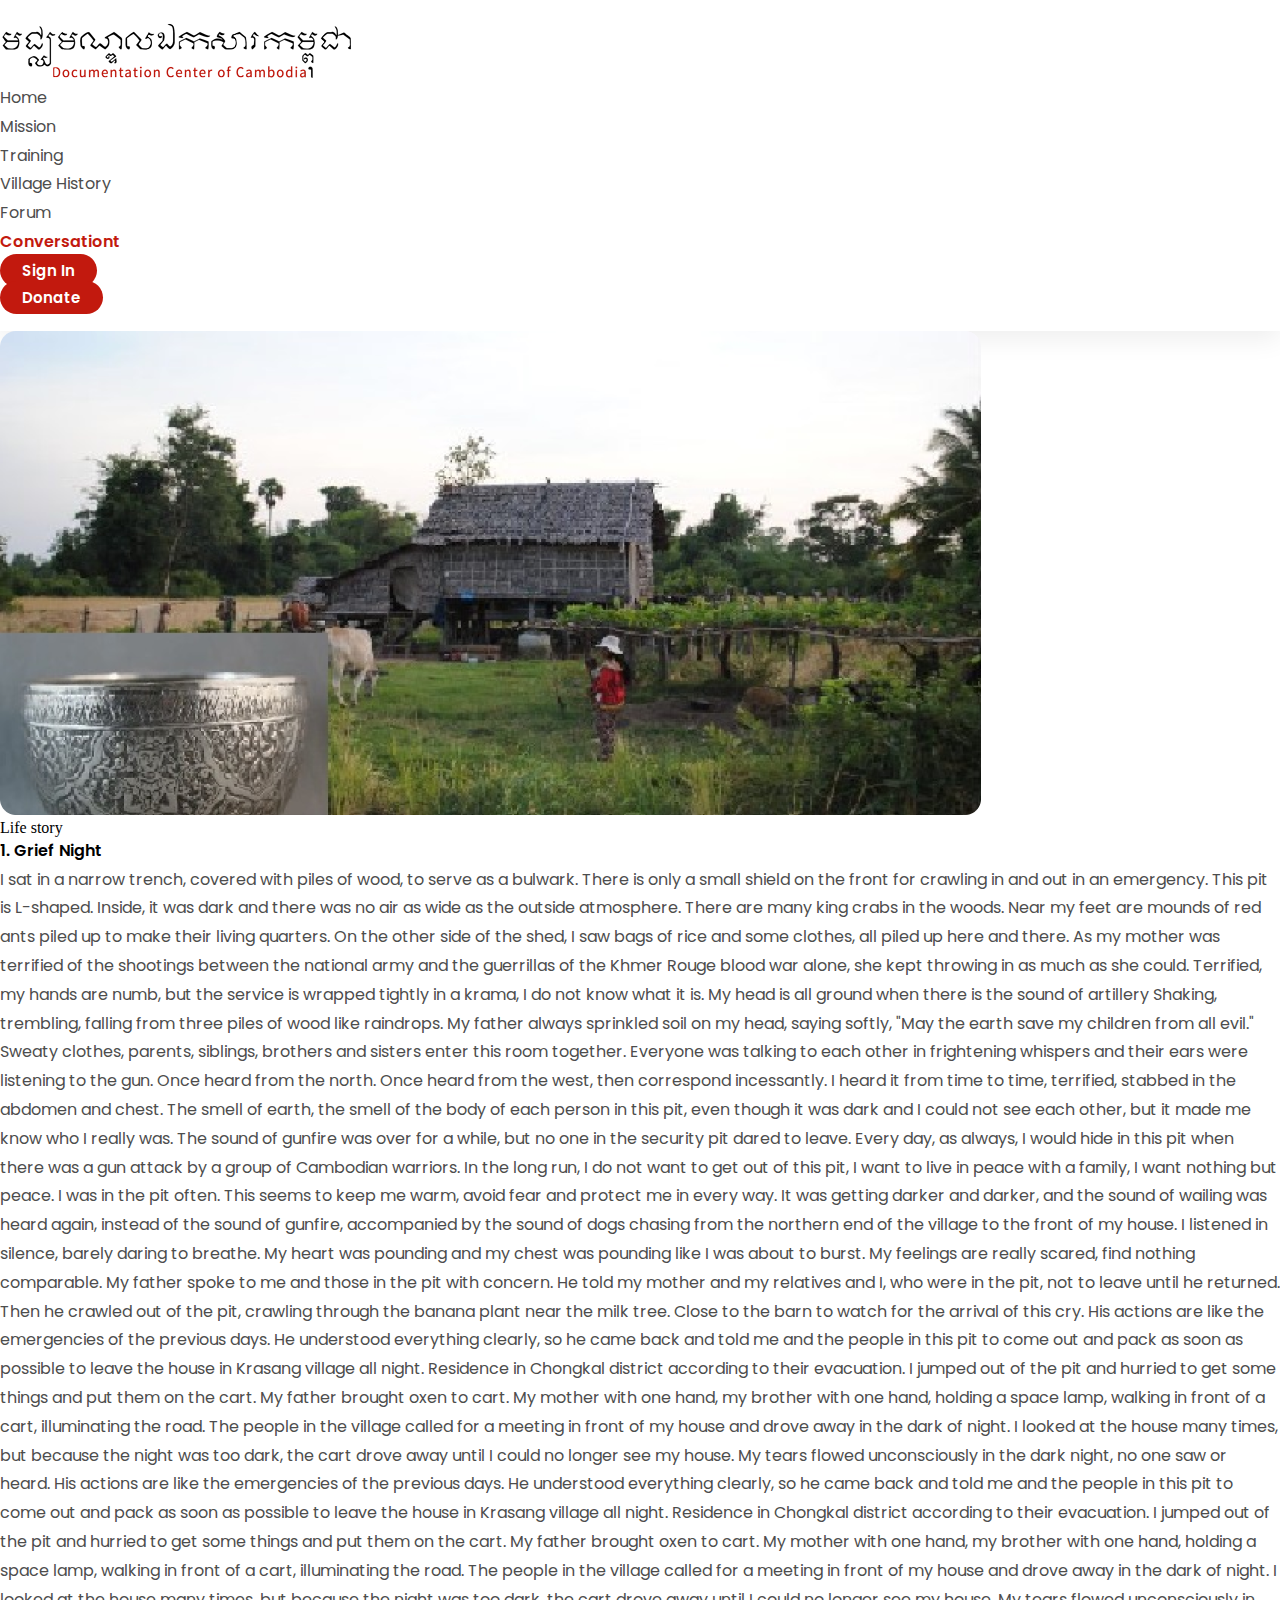
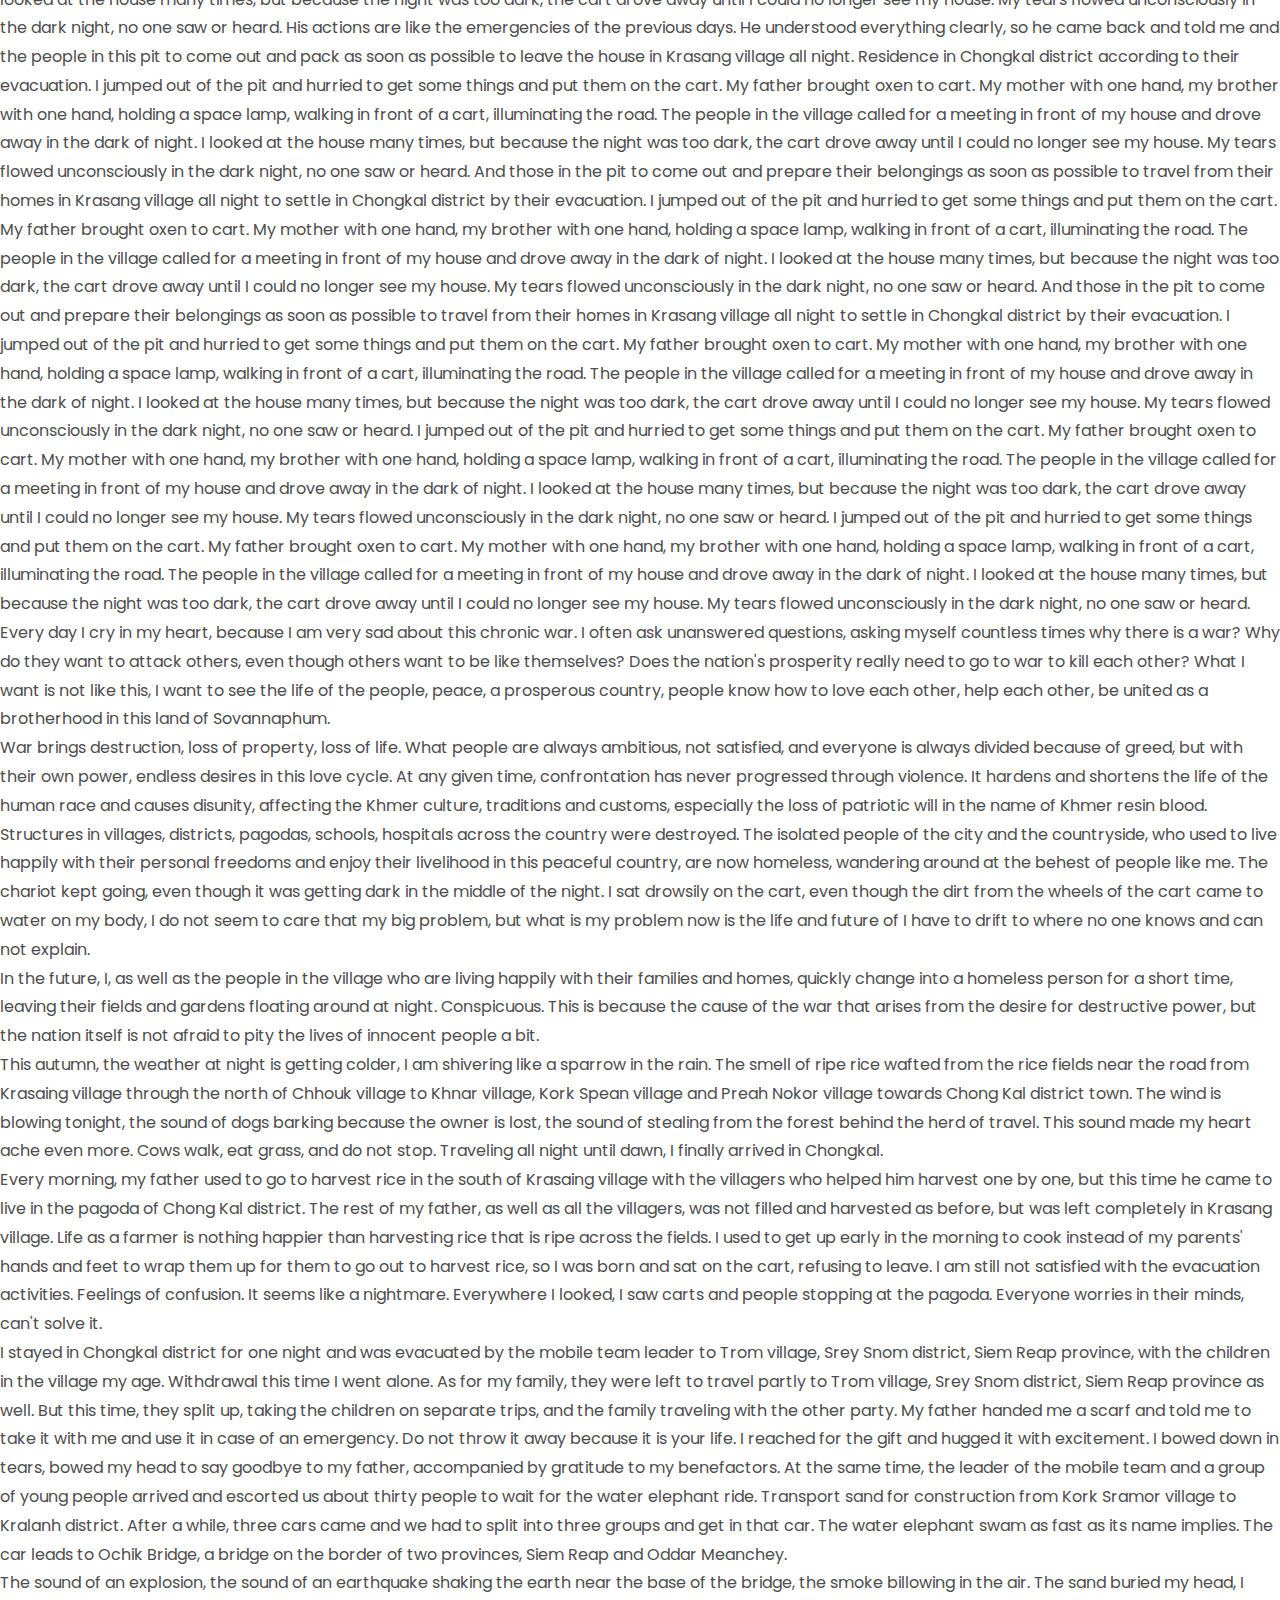
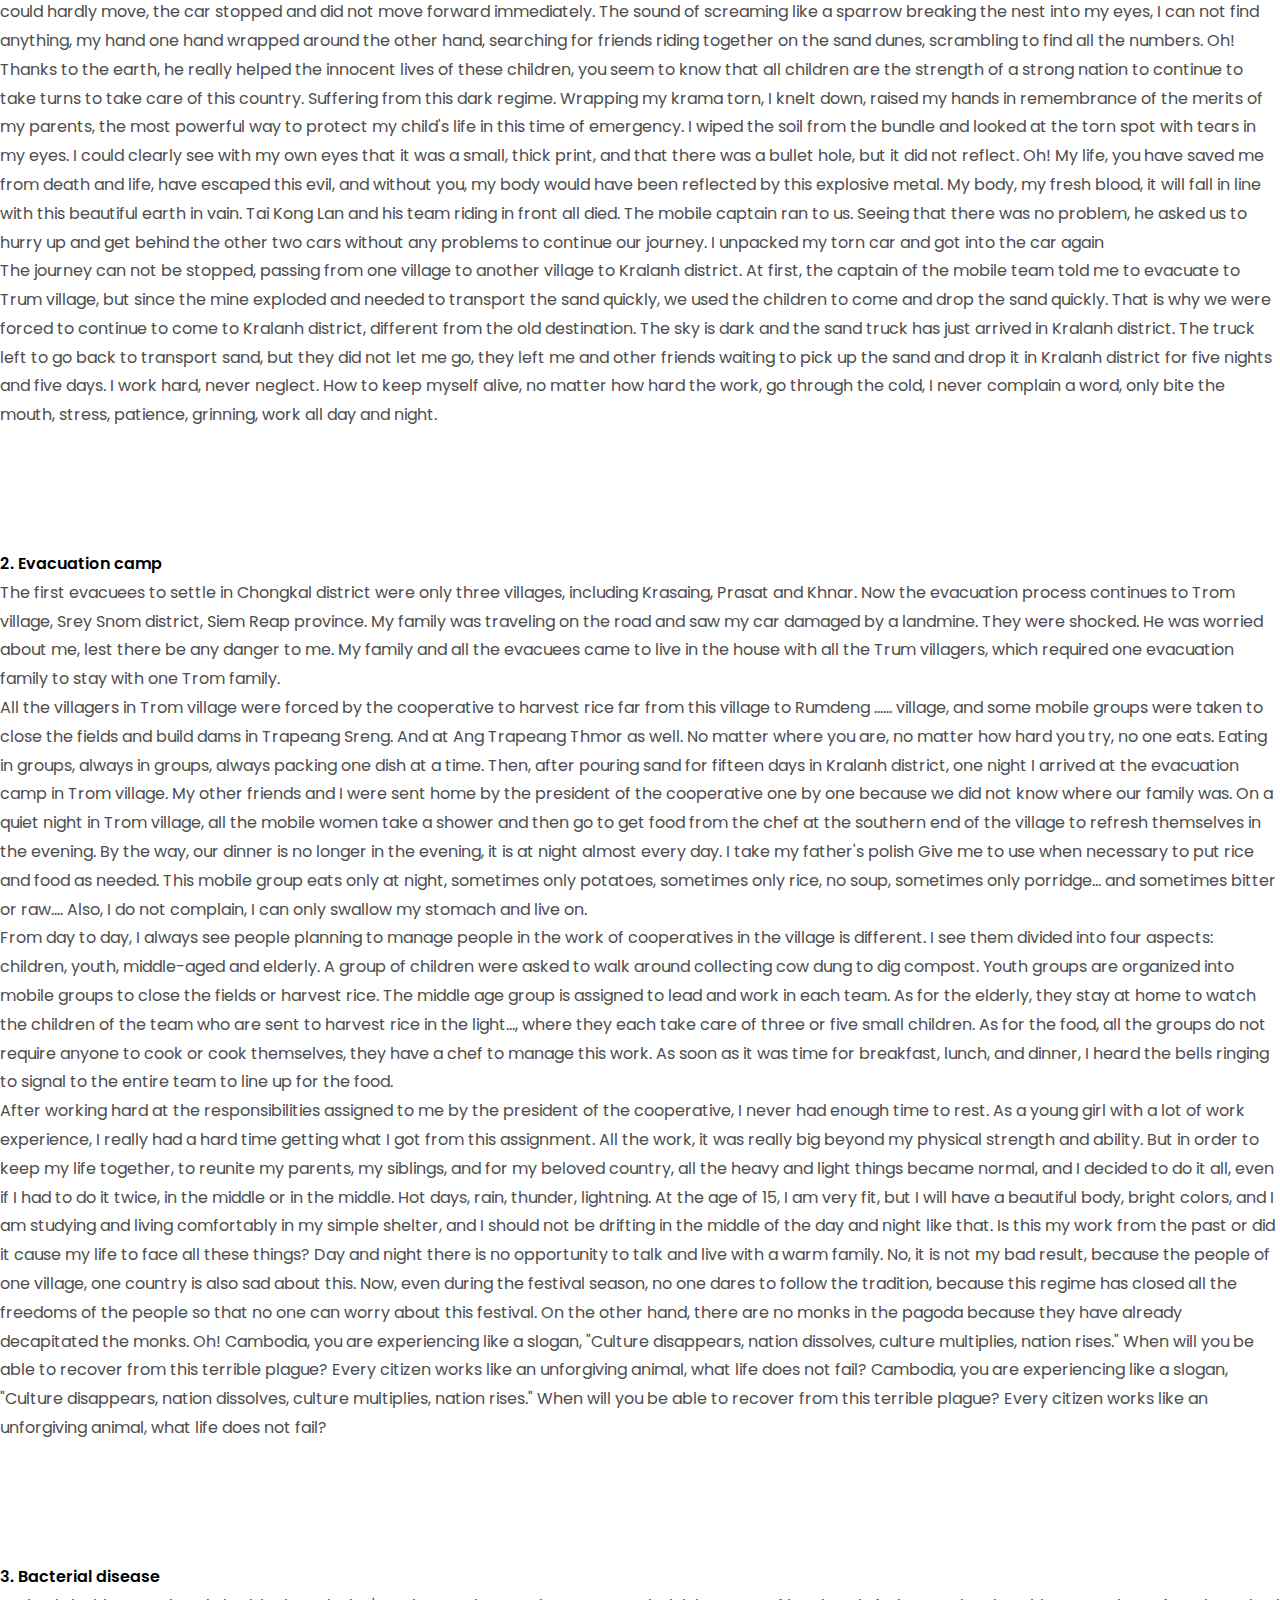
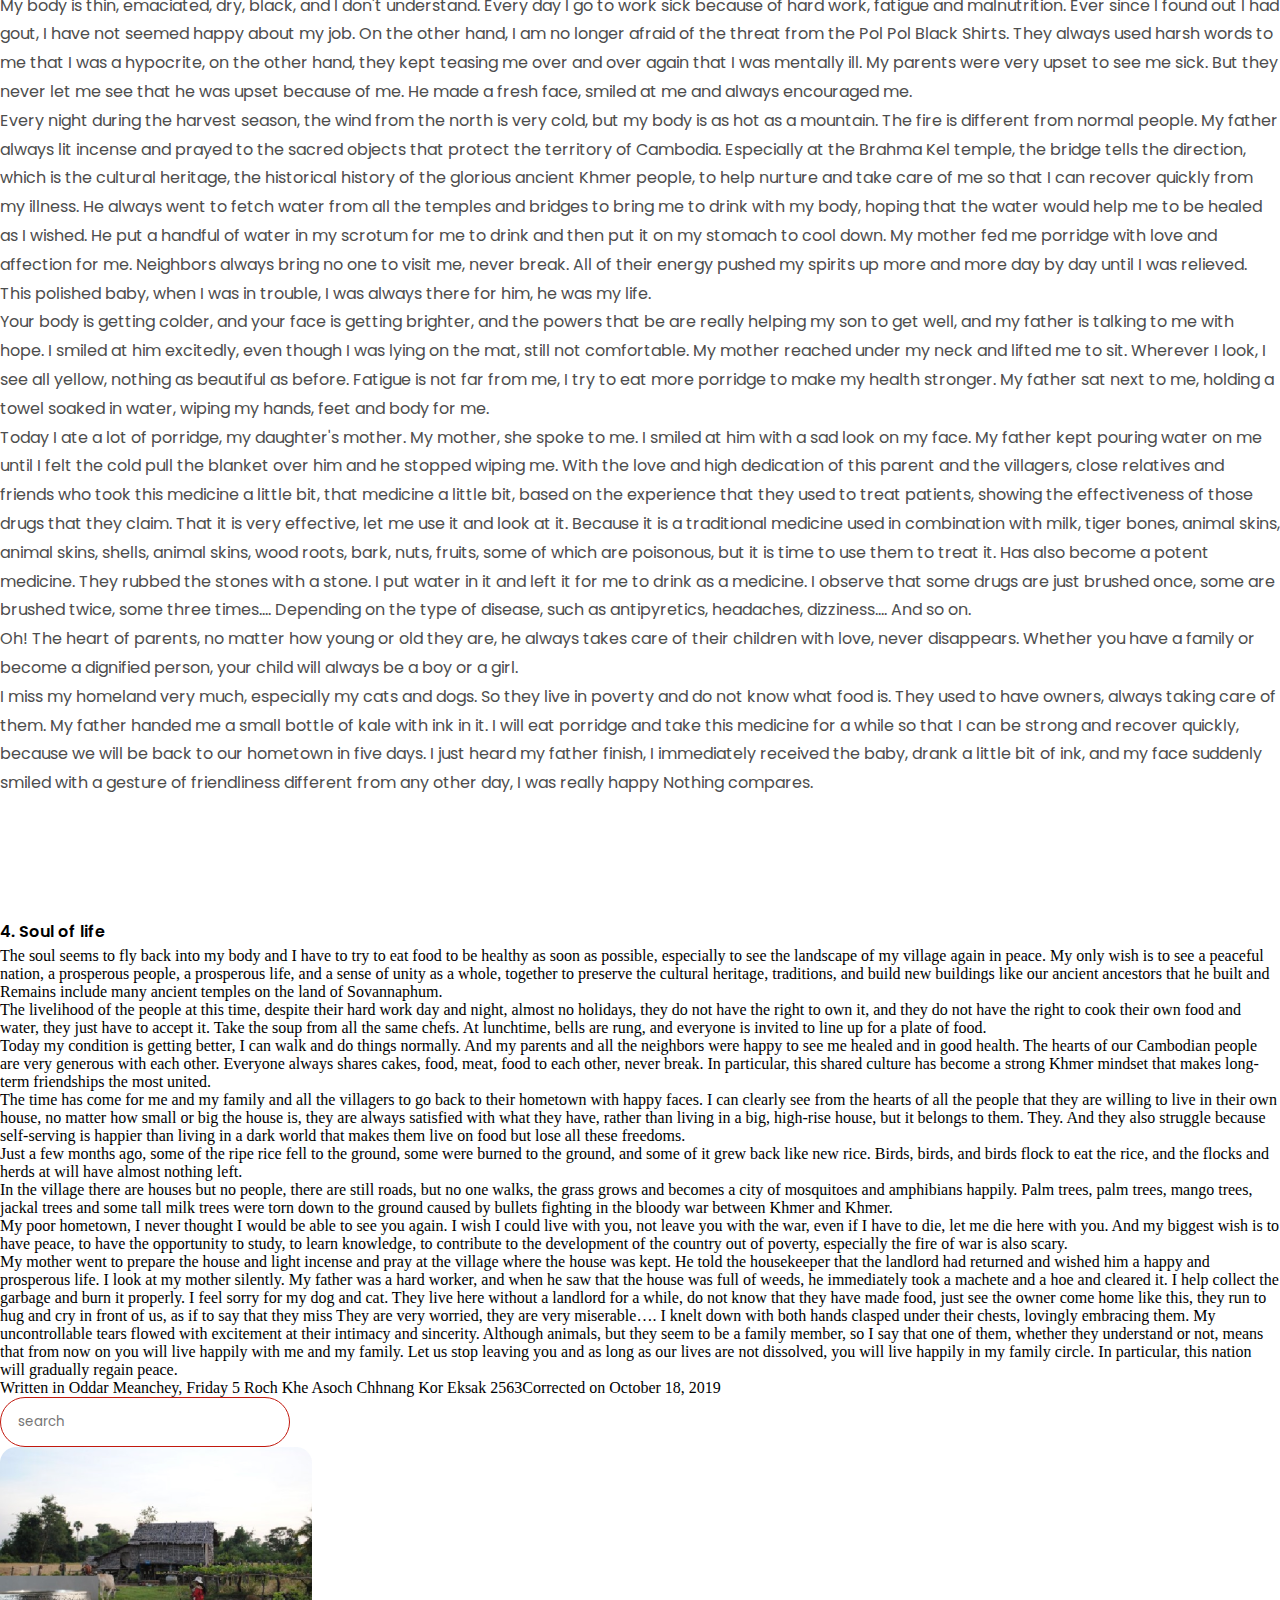
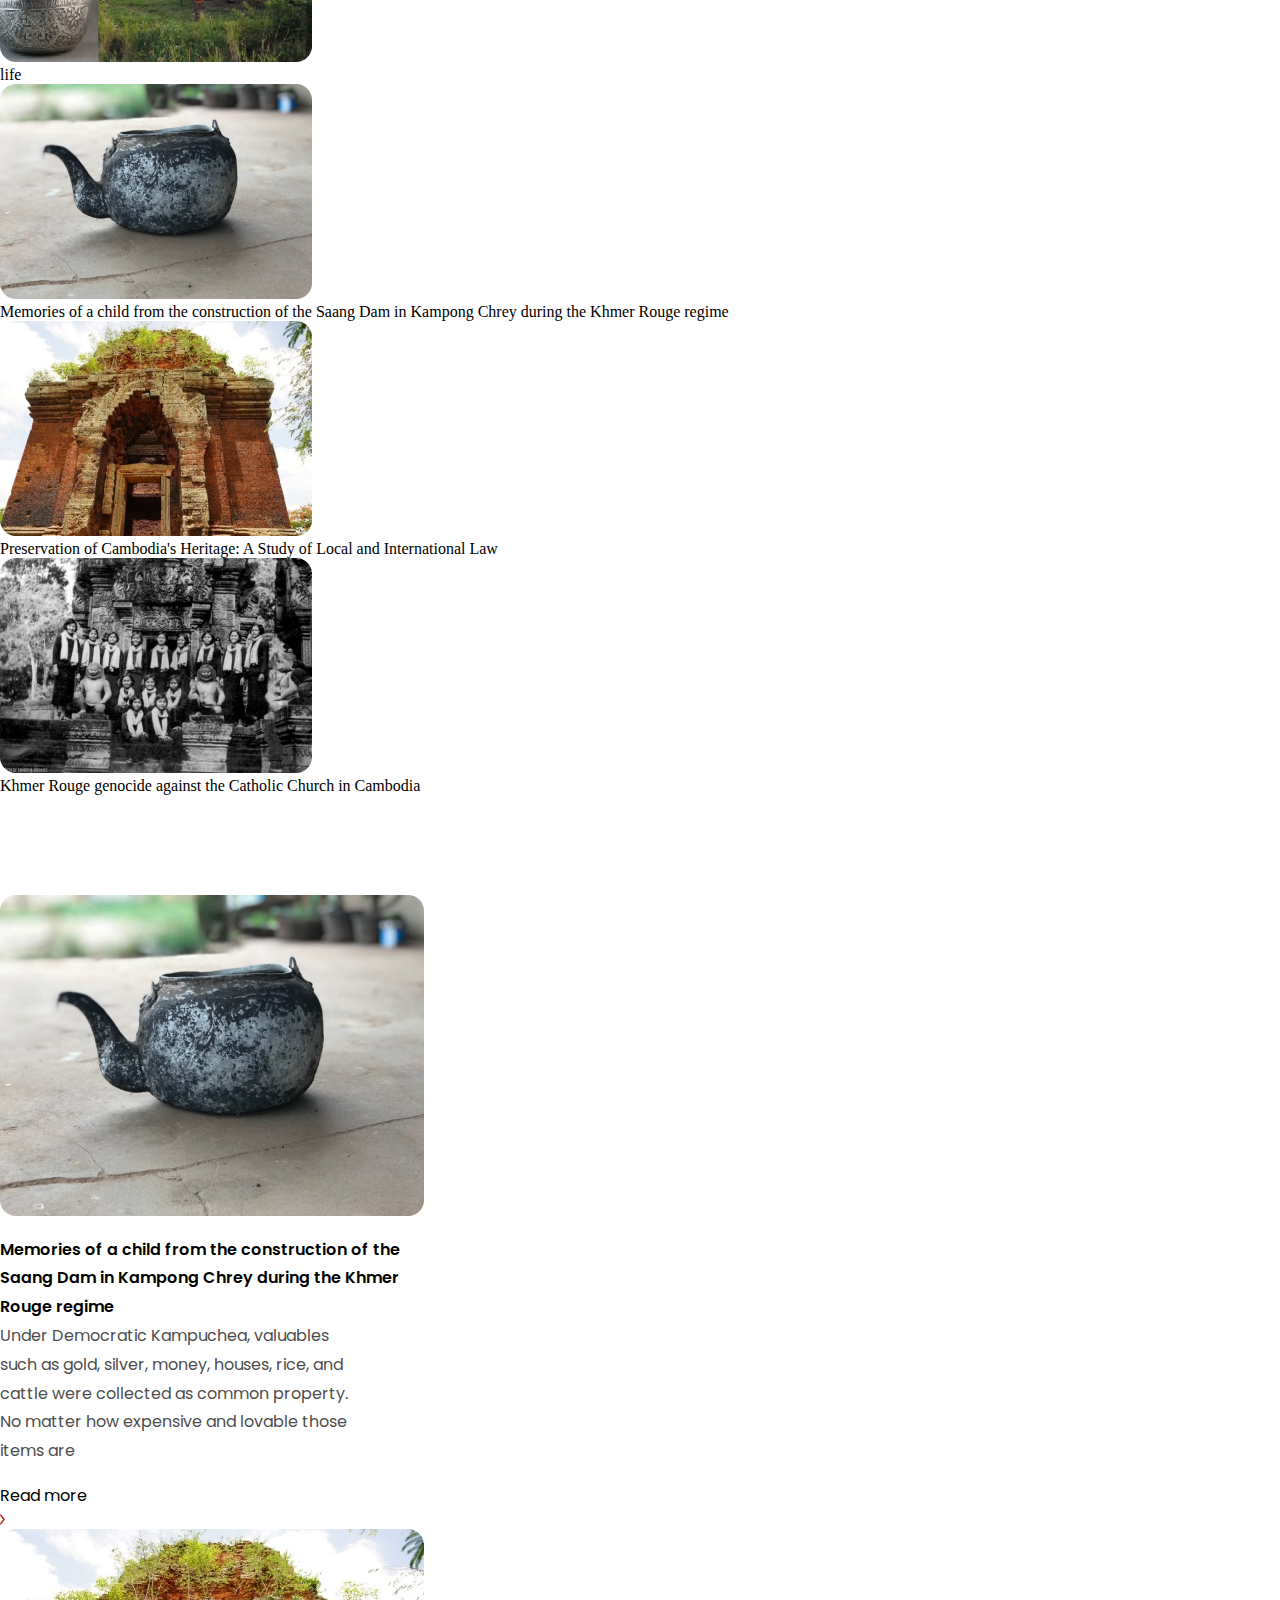
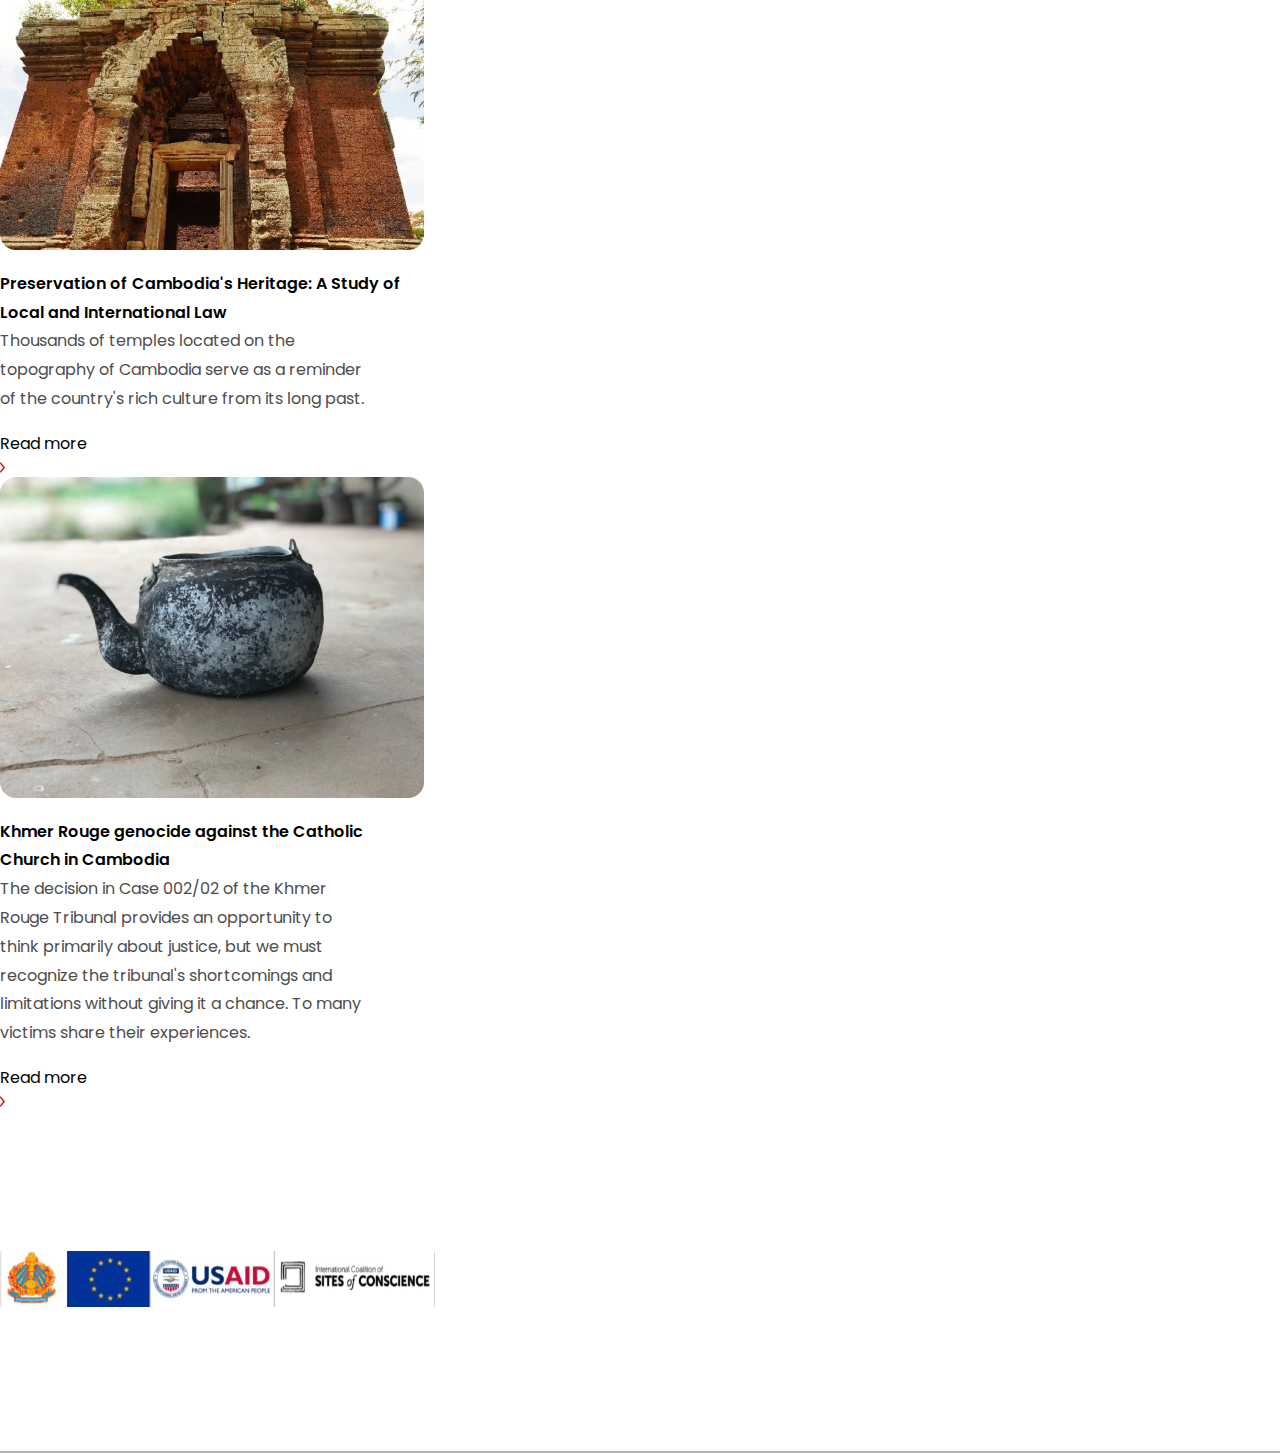
==== commit 426a3328: "adjust spacing" ====
--- a/index.html
+++ b/index.html
@@ -5,6 +5,7 @@
     <meta charset="utf-8">
     <meta name="viewport" content="width=device-width, initial-scale=1">
     <title>conversation</title>
+    <link rel="icon" href="./assets/images/fav-icon.png ">
     <link rel="stylesheet" href="./assets/css/style.css">
     <link href="https://cdn.jsdelivr.net/npm/bootstrap@5.3.1/dist/css/bootstrap.min.css" rel="stylesheet"
         integrity="sha384-4bw+/aepP/YC94hEpVNVgiZdgIC5+VKNBQNGCHeKRQN+PtmoHDEXuppvnDJzQIu9" crossorigin="anonymous">
@@ -224,7 +225,7 @@
                         through the cold, I never complain a word, only bite the mouth, stress, patience, grinning, work
                         all day and night.
                     </p>
-                    <h2 class="f-heading mb-0 pt-sm-120 pt-3">
+                    <h2 class="f-heading mb-0 pt-sm-120 pt-15">
                         2. Evacuation camp
                     </h2>
                     <p class="f-article pt-2 mb-0">
@@ -262,7 +263,7 @@
                         lunch, and dinner, I heard the bells ringing to signal to the entire team to line up for the
                         food.
                     </p>
-                    <p class="f-artivle pt-2 mb-0">
+                    <p class="f-article pt-2 mb-0">
                         After working hard at the responsibilities assigned to me by the president of the cooperative, I
                         never had enough time to rest. As a young girl with a lot of work experience, I really had a
                         hard time getting what I got from this assignment. All the work, it was really big beyond my
@@ -284,8 +285,8 @@
                         dissolves, culture multiplies, nation rises." When will you be able to recover from this
                         terrible plague? Every citizen works like an unforgiving animal, what life does not fail?
                     </p>
-                    <h2 class="f-heading pt-sm-120 pt-3">3. Bacterial disease</h2>
-                    <p class="f-article pt2">
+                    <h2 class="f-heading pt-sm-120 pt-15">3. Bacterial disease</h2>
+                    <p class="f-article pt-2">
                         My body is thin, emaciated, dry, black, and I don't understand. Every day I go to work sick
                         because of hard work, fatigue and malnutrition. Ever since I found out I had gout, I have not
                         seemed happy about my job. On the other hand, I am no longer afraid of the threat from the Pol
@@ -294,7 +295,7 @@
                         see me sick. But they never let me see that he was upset because of me. He made a fresh face,
                         smiled at me and always encouraged me.
                     </p>
-                    <p class="f-article pt2">
+                    <p class="f-article pt-2">
                         Every night during the harvest season, the wind from the north is very cold, but my body is as
                         hot as a mountain. The fire is different from normal people. My father always lit incense and
                         prayed to the sacred objects that protect the territory of Cambodia. Especially at the Brahma
@@ -344,7 +345,7 @@
                         my face suddenly smiled with a gesture of friendliness different from any other day, I was
                         really happy Nothing compares.
                     </p>
-                    <h2 class="f-heading mb-0 pt-sm-120 pt-3">
+                    <h2 class="f-heading mb-0 pt-sm-120 pt-15">
                         4. Soul of life
                     </h2>
                     <p class="f-artcle pt-2 mb-0">
--- a/assets/css/style.css
+++ b/assets/css/style.css
@@ -144,6 +144,9 @@
     .pb-sm-100 {
         padding-bottom: 100px;
     }
+    .pt-sm-120{
+        padding-top: 120px;
+    }
 }
 
 @media (max-width:1200px) {
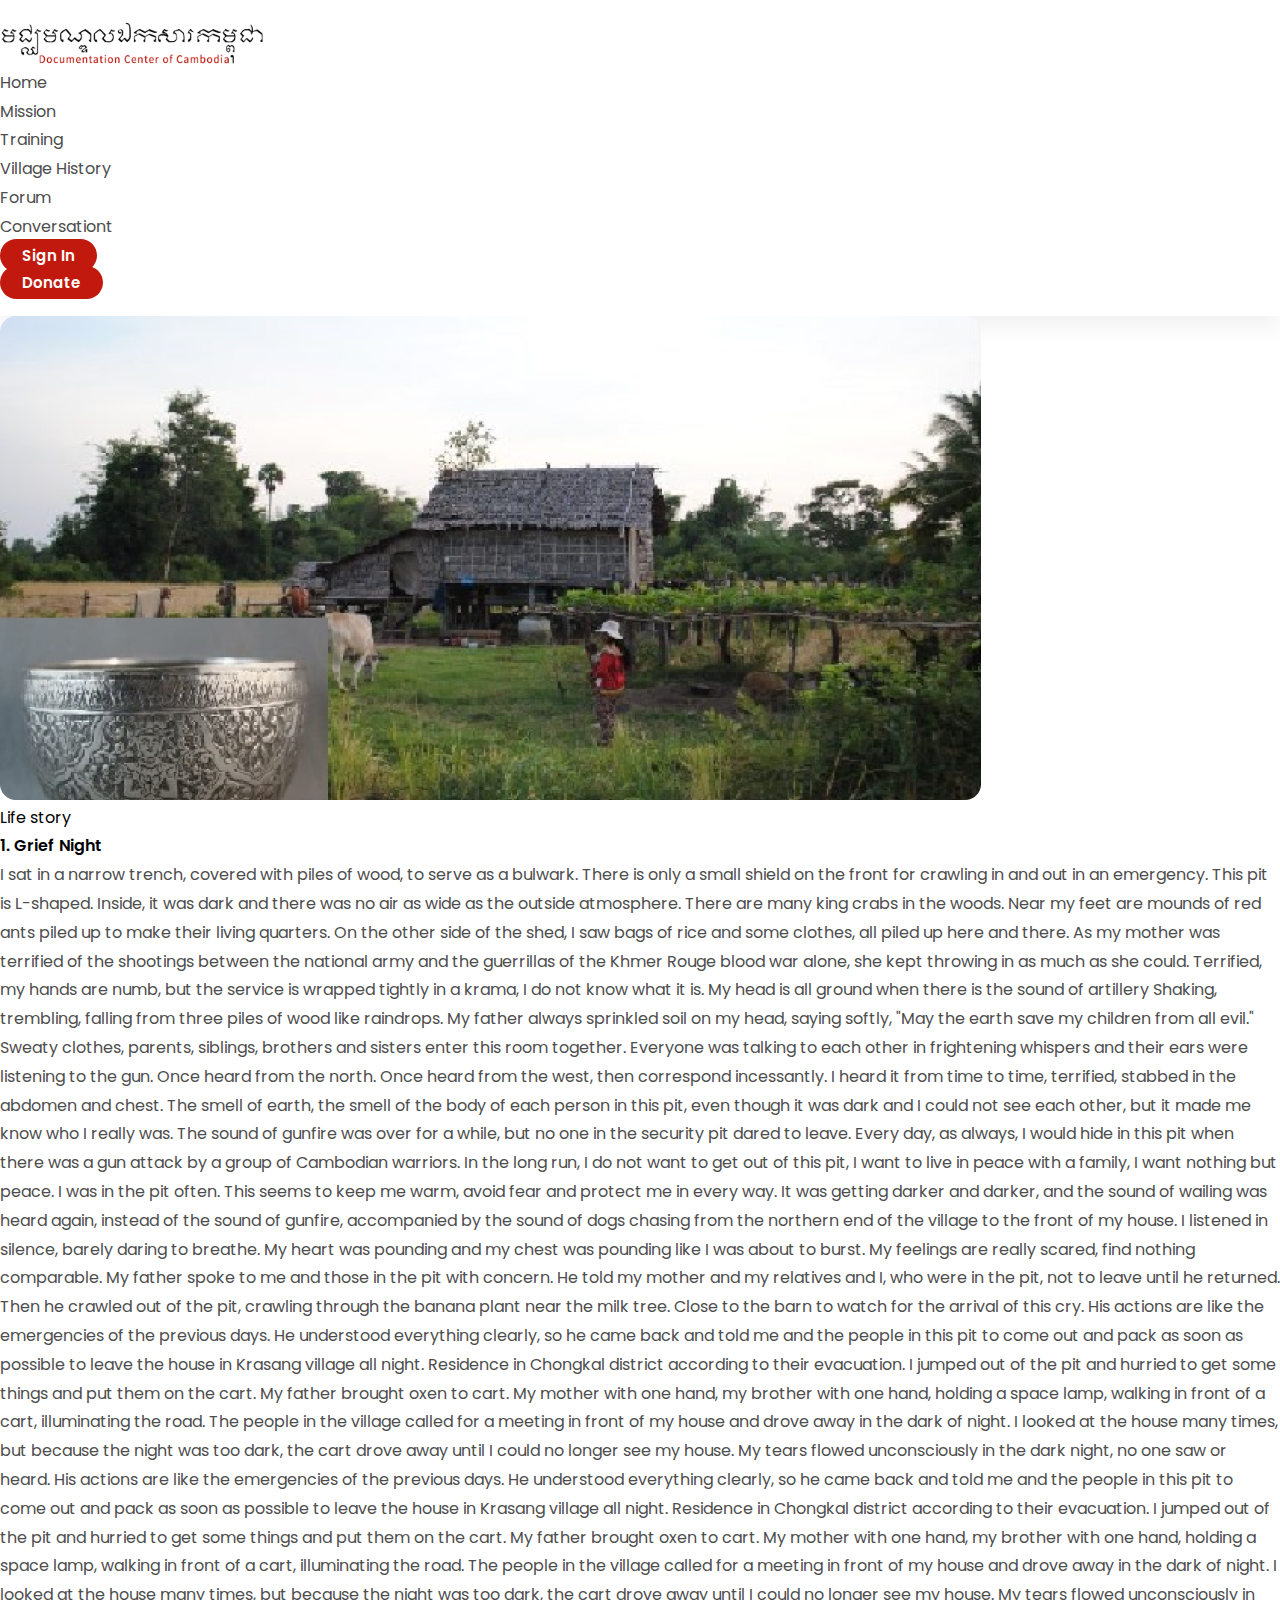
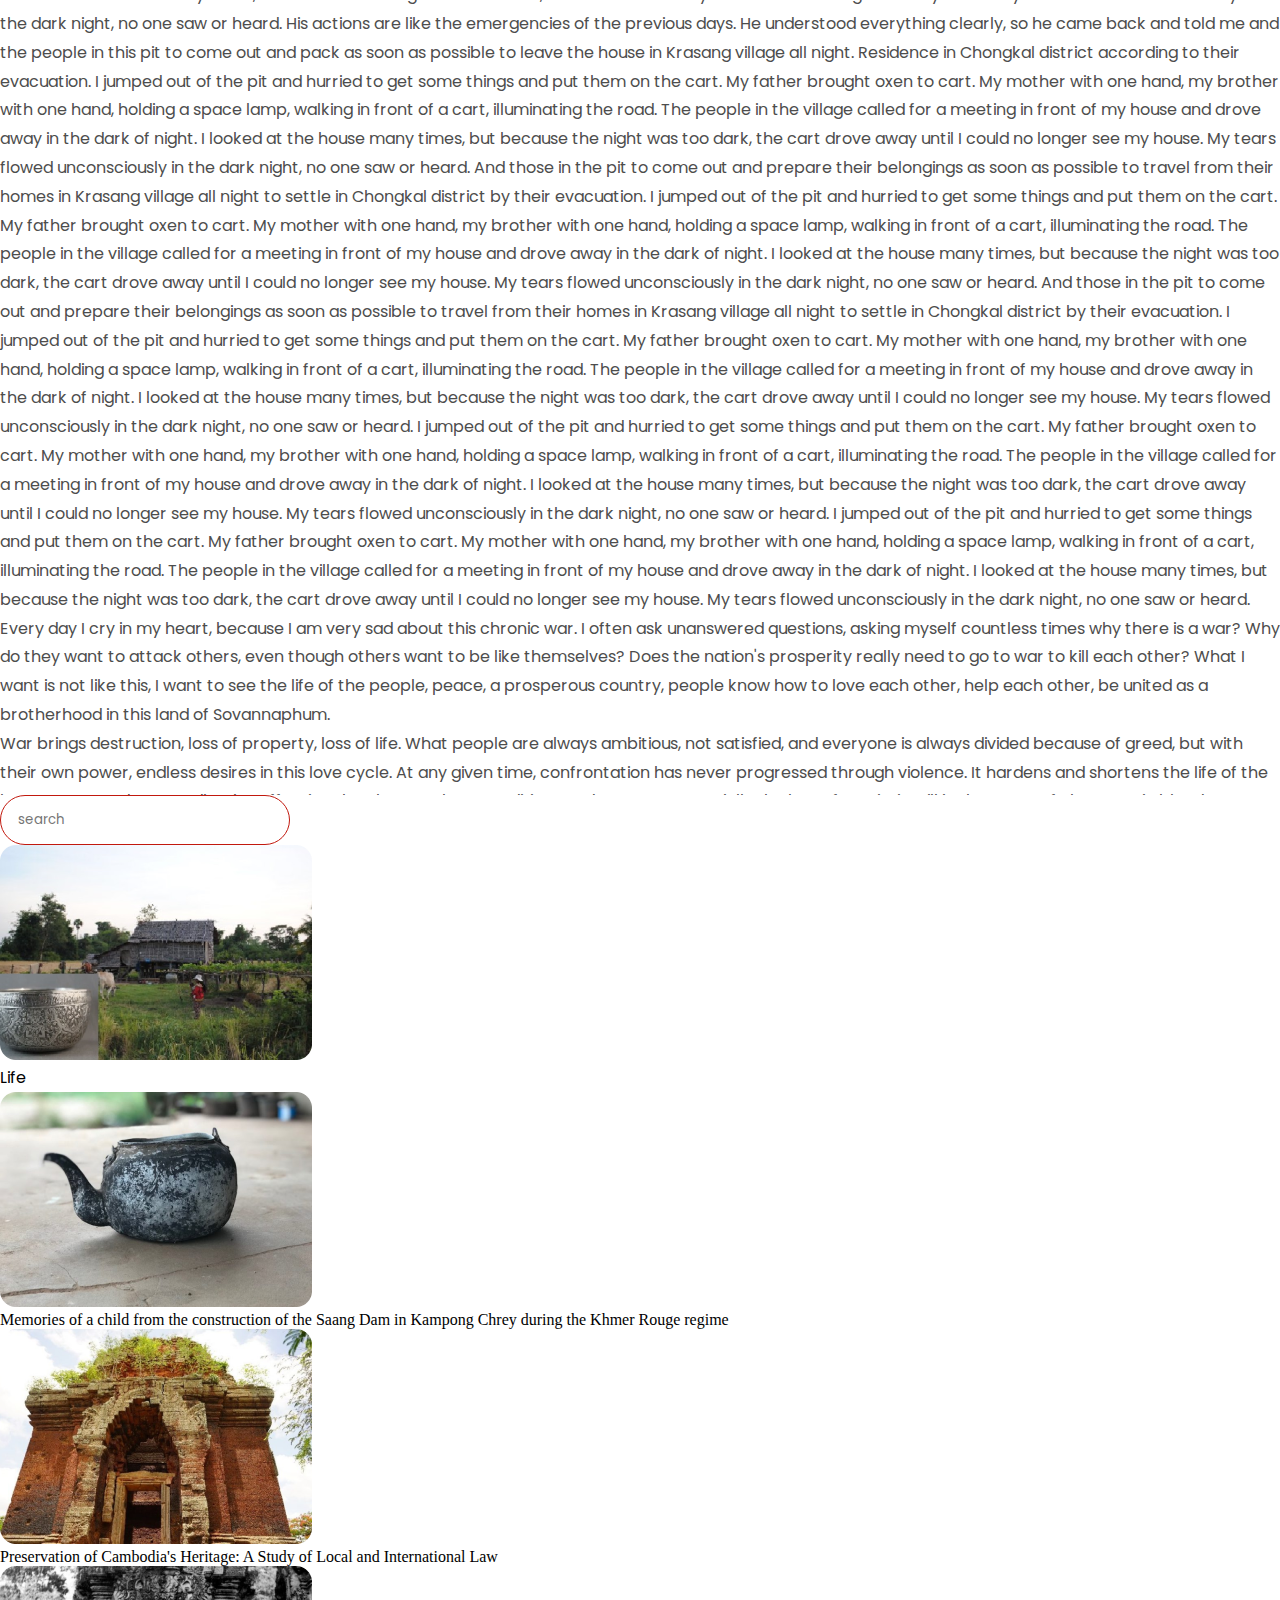
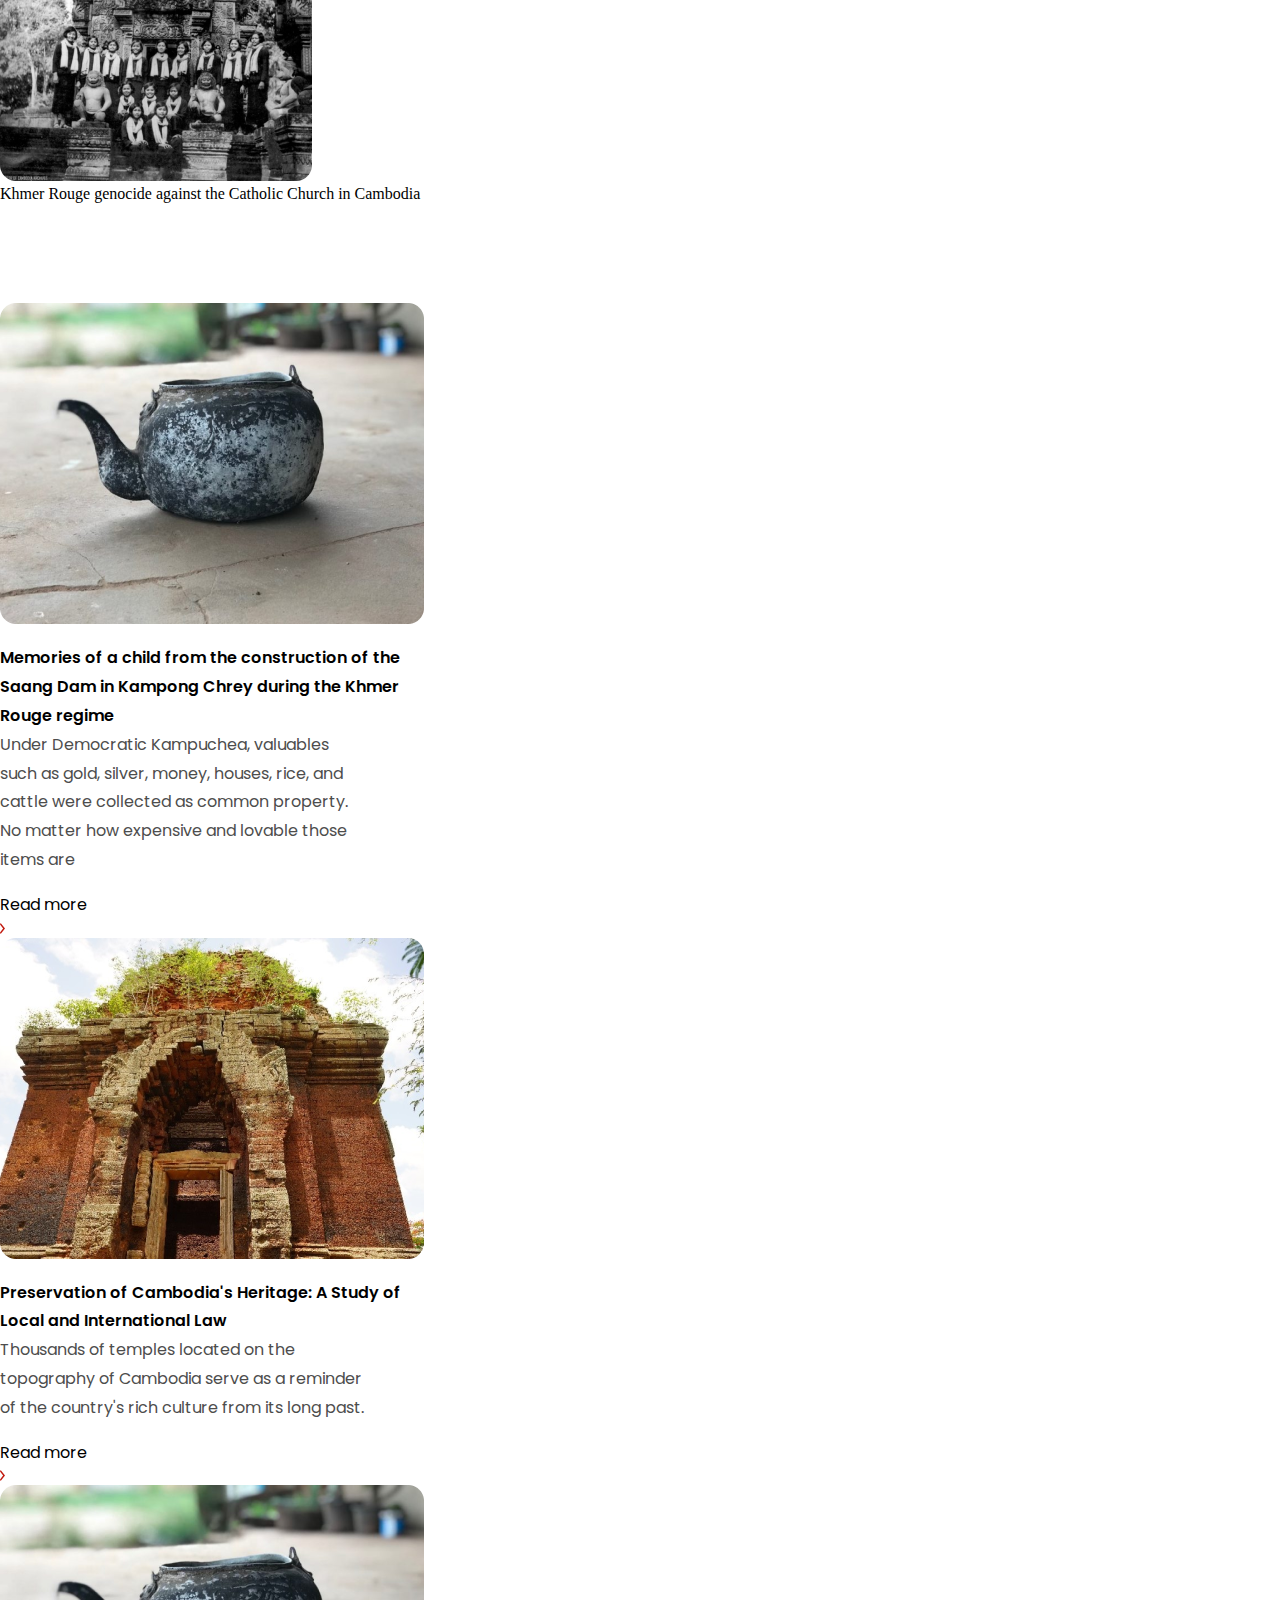
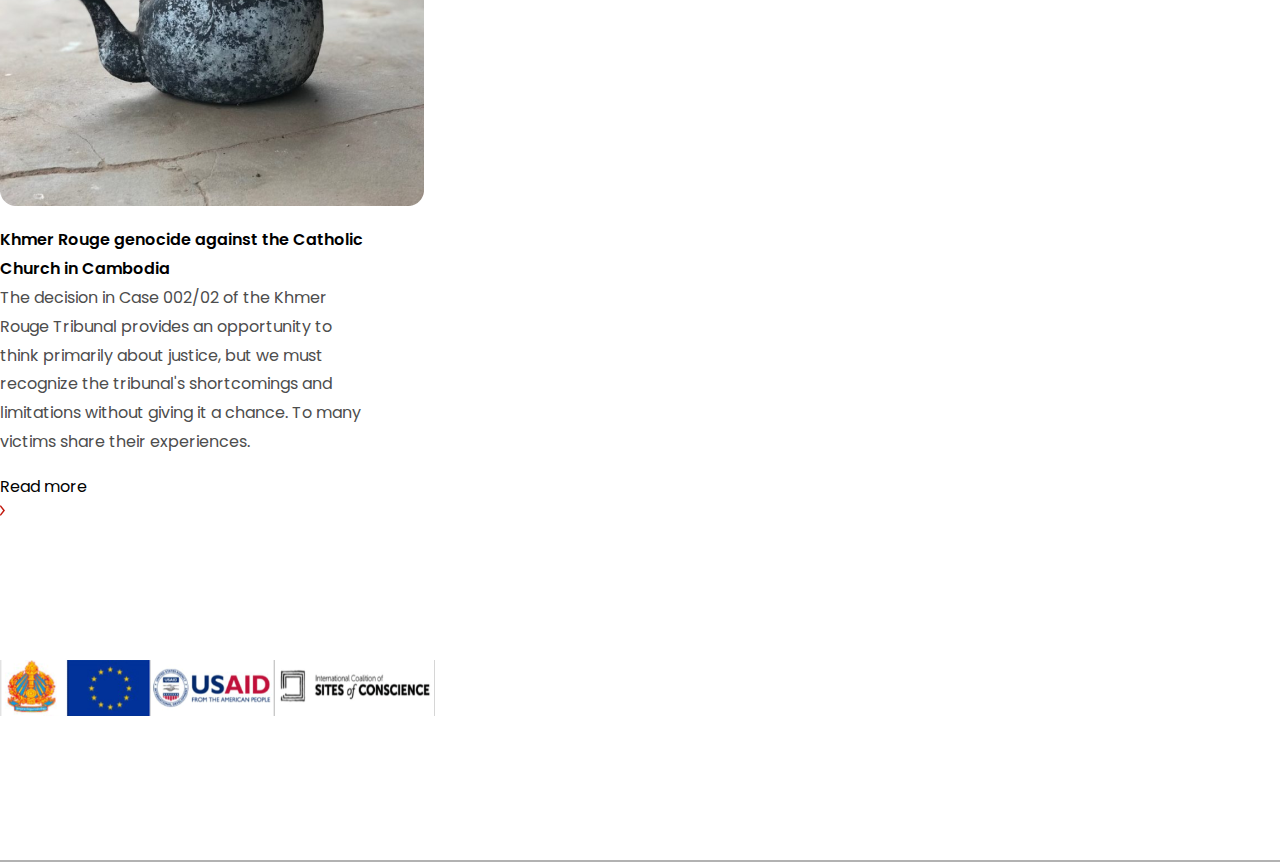
==== commit 43b82775: "mistakes-completed" ====
--- a/index.html
+++ b/index.html
@@ -16,34 +16,34 @@
     <nav class="nav-bg-crd py-20">
         <div class="container ">
             <div class="d-flex align-items-center justify-content-between">
-                <img class="mx-353 w-100 " src="./assets/images/nav-logo-img.png" alt="nav-logo-img">
+                <img class="mx-264 w-100 " src="./assets/images/nav-logo-img.png" alt="nav-logo-img">
                 <label id="menuicon" onclick="responsive()">
                     <span class="cross-4"></span>
                     <span class="cross-5"></span>
                     <span class="cross-6"></span>
                 </label>
                 <ul class="d-flex align-items-center gap-15 nav-bar pl-0  " id="nav">
-                    <li><a class="fonts-nav-bar ff-poppine line" href="">Home</a></li>
-                    <li><a class="fonts-nav-bar ff-poppine line" href="">Mission</a></li>
-                    <li><a class="fonts-nav-bar ff-poppine line" href="">Training</a></li>
-                    <li><a class="fonts-nav-bar ff-poppine line" href="">Village History</a></li>
-                    <li><a class="fonts-nav-bar ff-poppine line" href="">Forum</a></li>
-                    <li><a class="font-nav ff-poppine line" href="">Conversationt</a></li>
-                    <li><a class="font-nav-btn nav-btn ff-poppine" href="">Sign In</a></li>
-                    <li><a class="font-nav-btn nav-btn ff-poppine" href="">Donate</a></li>
+                    <li><a class="fonts-nav-bar ff-poppine line" href="#" onclick="responsive()">Home</a></li>
+                    <li><a class="fonts-nav-bar ff-poppine line" href="#" onclick="responsive()">Mission</a></li>
+                    <li><a class="fonts-nav-bar ff-poppine line" href="#" onclick="responsive()">Training</a></li>
+                    <li><a class="fonts-nav-bar ff-poppine line" href="#" onclick="responsive()">Village History</a></li>
+                    <li><a class="fonts-nav-bar ff-poppine line" href="#" onclick="responsive()">Forum</a></li>
+                    <li><a class="fonts-nav-bar ff-poppine line" href="#" onclick="responsive()">Conversationt</a></li>
+                    <li><a class="font-nav-btn nav-btn ff-poppine" href="#" onclick="responsive()">Sign In</a></li>
+                    <li><a class="font-nav-btn nav-btn ff-poppine" href="#" onclick="responsive()">Donate</a></li>
 
                 </ul>
             </div>
         </div>
     </nav>
 
-     <!-- article section -->
-     <section >
+    <!-- article section -->
+    <section>
         <div class="container pt-5">
             <div class="row ">
-                <div class="col-lg-9 col-12 ">
+                <div class="col-lg-9 overflow-y-lg-scroll  h-176vh ">
                     <img class="w-100" src="./assets/images/1st-sec-image.png" alt="1st-sec-image">
-                    <p class="pt-2 text-center mb-0 pb-2">Life story</p>
+                    <p class="pt-2 text-center mb-0 pb-2 f-article clr-black">Life story</p>
                     <h2 class="f-heading pt-3 mb-0 ">1. Grief Night</h2>
                     <p class="f-article pt-2 mb-0">
                         I sat in a narrow trench, covered with piles of wood, to serve as a bulwark. There is only a
@@ -413,13 +413,13 @@
                         18, 2019
                     </p>
                 </div>
-                <div class="col-3 d-none d-lg-flex flex-column">
-                    <input type="search" placeholder="search" class="w-100 mb-5">
+                <div class="col-lg-3 col-12">
+                    <input type="search" placeholder="search" class="w-100 mb-md-5 mb-2 mt-3">
                     <div class="pt-3">
                         <img class="w-100" src="./assets/images/fields.png" alt="farmers">
-                        <p class="pt-2 pb-5 mb-0">life</p>
-                    </div>
-                    <div class="pt-5">
+                        <p class="pt-2 pb-5 mb-0 f-article clr-black">Life</p>
+                    </div>
+                    <div class="pt-3">
                         <img class="w-100" src="./assets/images/kettle.png" alt="kettle">
                         <p class="pt-2 mb-0">Memories of a child from the construction of the Saang Dam in Kampong Chrey
                             during the Khmer
@@ -449,10 +449,12 @@
             <div class="row">
                 <div class="col-lg-4 col-md-6 col-12 mb-3">
                     <img class="w-100" src="./assets/images/info-img-1.png" alt="">
-                    <h2 class="info-font-hading mx-402 pt-16 ff-poppine ">Memories of a child from the construction of the Saang Dam
+                    <h2 class="info-font-hading mx-402 pt-16 ff-poppine ">Memories of a child from the construction of
+                        the Saang Dam
                         in Kampong Chrey during the Khmer
                         Rouge regime</h2>
-                    <p class="font-info-para mx-366 ff-poppine">Under Democratic Kampuchea, valuables such as gold, silver, money,
+                    <p class="font-info-para mx-366 ff-poppine">Under Democratic Kampuchea, valuables such as gold,
+                        silver, money,
                         houses, rice, and cattle were collected as common property. No matter how expensive and lovable
                         those items are</p>
                     <div class="d-flex pt-16">
@@ -467,9 +469,11 @@
                 </div>
                 <div class="col-lg-4 col-md-6 col-12 mb-3">
                     <img class="w-100" src="./assets/images/info-img-2.png" alt="">
-                    <h2 class="info-font-hading mx-402 pt-16 ff-poppine">Preservation of Cambodia's Heritage: A Study of Local and
+                    <h2 class="info-font-hading mx-402 pt-16 ff-poppine">Preservation of Cambodia's Heritage: A Study of
+                        Local and
                         International Law</h2>
-                    <p class="font-info-para mx-366 ff-poppine">Thousands of temples located on the topography of Cambodia serve as a reminder of the country's rich culture from its long past.</p>
+                    <p class="font-info-para mx-366 ff-poppine">Thousands of temples located on the topography of
+                        Cambodia serve as a reminder of the country's rich culture from its long past.</p>
                     <div class="d-flex pt-16">
                         <p class="pr-14 ff-poppine">Read more</p>
                         <a href=""><svg width="5" height="11" viewBox="0 0 5 11" fill="none"
@@ -482,8 +486,12 @@
                 </div>
                 <div class="col-lg-4 col-md-6 col-12 mb-3">
                     <img class="w-100" src="./assets/images/info-img-1.png" alt="">
-                    <h2 class="info-font-hading mx-402 pt-16 ff-poppine">Khmer Rouge genocide against the Catholic Church in Cambodia</h2>
-                    <p class="font-info-para mx-366 ff-poppine">The decision in Case 002/02 of the Khmer Rouge Tribunal provides an opportunity to think primarily about justice, but we must recognize the tribunal's shortcomings and limitations without giving it a chance. To many victims share their experiences.</p>
+                    <h2 class="info-font-hading mx-402 pt-16 ff-poppine">Khmer Rouge genocide against the Catholic
+                        Church in Cambodia</h2>
+                    <p class="font-info-para mx-366 ff-poppine">The decision in Case 002/02 of the Khmer Rouge Tribunal
+                        provides an opportunity to think primarily about justice, but we must recognize the tribunal's
+                        shortcomings and limitations without giving it a chance. To many victims share their
+                        experiences.</p>
                     <div class="d-flex pt-16">
                         <p class="pr-14 ff-poppine">Read more</p>
                         <a href=""><svg width="5" height="11" viewBox="0 0 5 11" fill="none"
@@ -506,7 +514,8 @@
                     <img class="mx-435 w-100" src="./assets/images/footer-img.png" alt="">
                 </div>
                 <div class="col-lg-4 col-md-12">
-                    <a href="https://www.google.com/maps/" target="_blank" class="footer-para ff-poppine"># 66, Street 274, Sihanouk Blvd, Sangkat Tonle Bassac, Khan Chamkarmon, Phnom
+                    <a href="https://www.google.com/maps/" target="_blank" class="footer-para ff-poppine"># 66, Street
+                        274, Sihanouk Blvd, Sangkat Tonle Bassac, Khan Chamkarmon, Phnom
                         Penh.</a>
                     <a href="tel:012905595" class="d-flex align-items-center pt-16">
                         <img src="./assets/images/footer-call-img.png" alt="">
--- a/assets/css/style.css
+++ b/assets/css/style.css
@@ -62,7 +62,7 @@
     left: 50%;
     bottom: -2%;
     transition: .4s;
-    background-color: #000;
+    background-color: var(--red-C21);
 }
 .line:hover::before{
     left: 0;
@@ -71,8 +71,8 @@
 .gap-15 {
     gap: 15px;
 }
-.mx-353 {
-    max-width: 353px;
+.mx-264 {
+    max-width: 264px;
 }
 .nav-btn {
     padding: 6px 22px;
@@ -110,8 +110,28 @@
 .pb-15 {
     padding-bottom: 15px;
 }
+/* article section */
+.f-heading{
+    line-height: 180%;
+    font-family: 'Poppins', sans-serif;
+}
+.f-article{
+    line-height: 180%;
+    font-family: 'Poppins', sans-serif;
+}
+input{
+    border-radius: 31.5px;
+    padding: 14px 14px 14px 17px;
+    outline: unset;
+    border: 1px solid var(--red-C21);
+    font-family: 'Poppins', sans-serif;
+}
+.pt-120{
+    padding-top: 120px;
+}
 
 /* information-section */
+
 .mx-402 {
     max-width: 402px;
 }
@@ -120,6 +140,7 @@
 }
 
 /* footer-section */
+
 p {
     margin-bottom: unset !important;
 }
@@ -146,6 +167,12 @@
     }
     .pt-sm-120{
         padding-top: 120px;
+    }
+}
+@media (min-width:992px) {
+    .overflow-y-lg-scroll{
+        overflow-y: scroll;
+        height: 231vh;
     }
 }
 
@@ -157,7 +184,7 @@
         display: flex;
         position: absolute;
         right: 2%;
-        top: 2%;
+        top: 5%;
         justify-content: space-between;
         flex-direction: column;
         z-index: 5;
